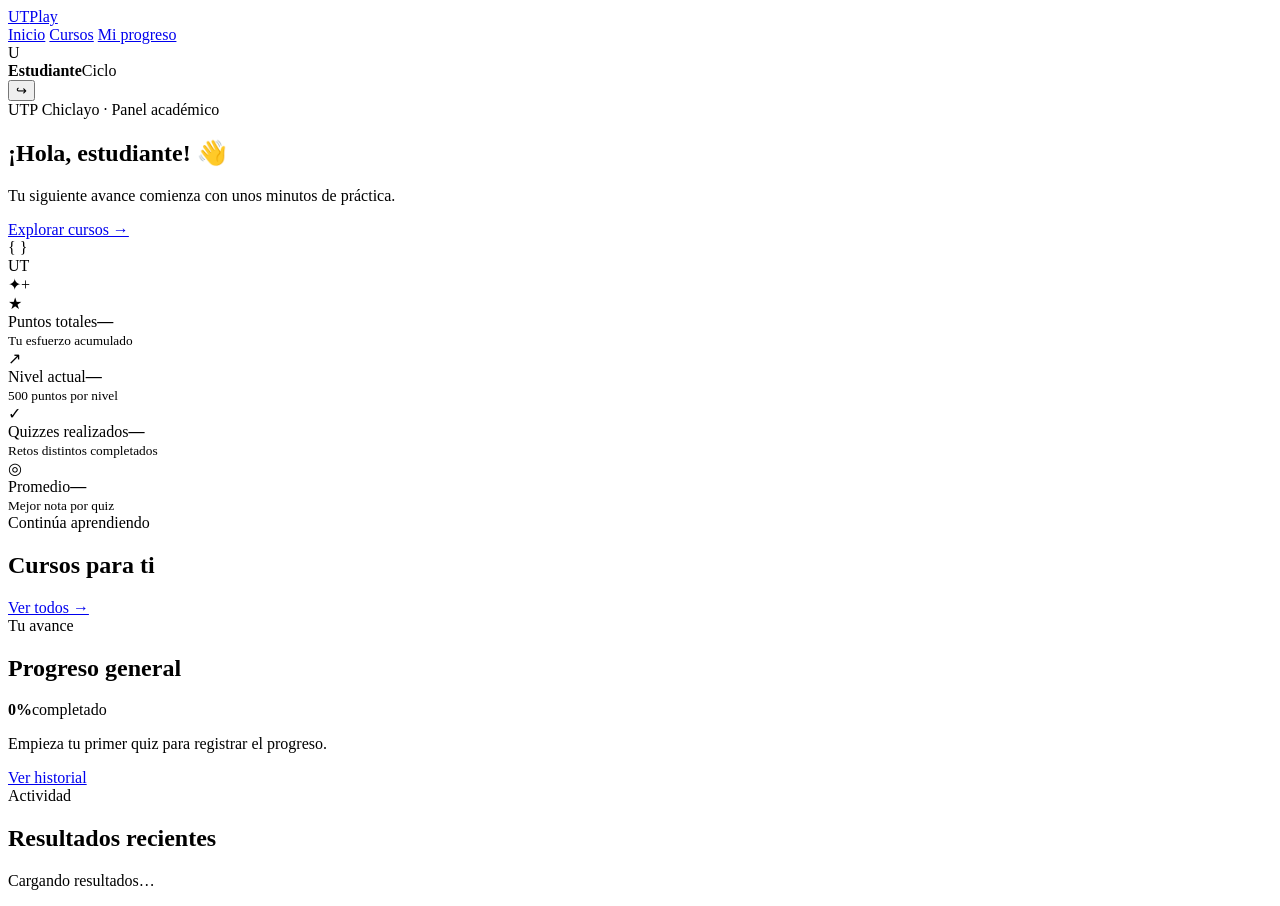
==== src/main/resources/static/dashboard.html @ 57b7376e "Importar pantallas HTML del avance" ====
<!DOCTYPE html>
<html lang="es">
<head>
    <meta charset="UTF-8">
    <meta name="viewport" content="width=device-width, initial-scale=1.0">
    <title>Inicio | UTPlay</title>
    <link rel="stylesheet" href="css/app.css">
    <script src="js/api.js" defer></script>
    <script src="js/pages.js" defer></script>
</head>
<body class="app-page" data-page="dashboard" data-protected="true">
<header class="topbar">
    <a class="brand" href="/dashboard.html"><span class="brand-mark">UT</span><span>Play</span></a>
    <nav class="main-nav" aria-label="Navegación principal">
        <a class="active" href="/dashboard.html">Inicio</a>
        <a href="/cursos.html">Cursos</a>
        <a href="/perfil.html">Mi progreso</a>
    </nav>
    <div class="user-menu">
        <div class="avatar js-user-initial">U</div>
        <div><strong class="js-user-name">Estudiante</strong><span class="js-user-cycle">Ciclo</span></div>
        <button class="icon-button js-logout" type="button" title="Cerrar sesión">↪</button>
    </div>
</header>

<main class="page-container">
    <section class="hero-card">
        <div>
            <span class="eyebrow">UTP Chiclayo · Panel académico</span>
            <h1>¡Hola, <span id="welcomeName">estudiante</span>! 👋</h1>
            <p>Tu siguiente avance comienza con unos minutos de práctica.</p>
            <a class="btn btn-light" href="/cursos.html">Explorar cursos →</a>
        </div>
        <div class="hero-illustration" aria-hidden="true">
            <span class="code-chip">{ }</span>
            <div class="book-shape"><span>UT</span></div>
            <span class="spark spark-one">✦</span><span class="spark spark-two">+</span>
        </div>
    </section>

    <section class="stats-grid" aria-label="Resumen de progreso">
        <article class="stat-card">
            <div class="stat-icon violet">★</div>
            <div><span>Puntos totales</span><strong id="pointsStat">—</strong></div>
            <small>Tu esfuerzo acumulado</small>
        </article>
        <article class="stat-card">
            <div class="stat-icon blue">↗</div>
            <div><span>Nivel actual</span><strong id="levelStat">—</strong></div>
            <small>500 puntos por nivel</small>
        </article>
        <article class="stat-card">
            <div class="stat-icon green">✓</div>
            <div><span>Quizzes realizados</span><strong id="quizStat">—</strong></div>
            <small>Retos distintos completados</small>
        </article>
        <article class="stat-card">
            <div class="stat-icon orange">◎</div>
            <div><span>Promedio</span><strong id="averageStat">—</strong></div>
            <small>Mejor nota por quiz</small>
        </article>
    </section>

    <div class="content-grid">
        <section class="panel panel-large">
            <div class="section-heading">
                <div><span class="eyebrow eyebrow-dark">Continúa aprendiendo</span><h2>Cursos para ti</h2></div>
                <a href="/cursos.html">Ver todos →</a>
            </div>
            <div id="dashboardCourses" class="course-list skeleton-container">
                <div class="skeleton skeleton-card"></div><div class="skeleton skeleton-card"></div>
            </div>
        </section>

        <aside class="panel progress-panel">
            <div class="section-heading"><div><span class="eyebrow eyebrow-dark">Tu avance</span><h2>Progreso general</h2></div></div>
            <div id="progressRing" class="progress-ring" style="--progress: 0deg">
                <div><strong id="progressValue">0%</strong><span>completado</span></div>
            </div>
            <p id="progressCopy">Empieza tu primer quiz para registrar el progreso.</p>
            <a class="btn btn-soft btn-block" href="/perfil.html">Ver historial</a>
        </aside>
    </div>

    <section class="panel recent-panel">
        <div class="section-heading"><div><span class="eyebrow eyebrow-dark">Actividad</span><h2>Resultados recientes</h2></div></div>
        <div id="recentResults" class="table-wrap"><p class="empty-state">Cargando resultados…</p></div>
    </section>
</main>

<div id="toast" class="toast" hidden></div>
</body>
</html>
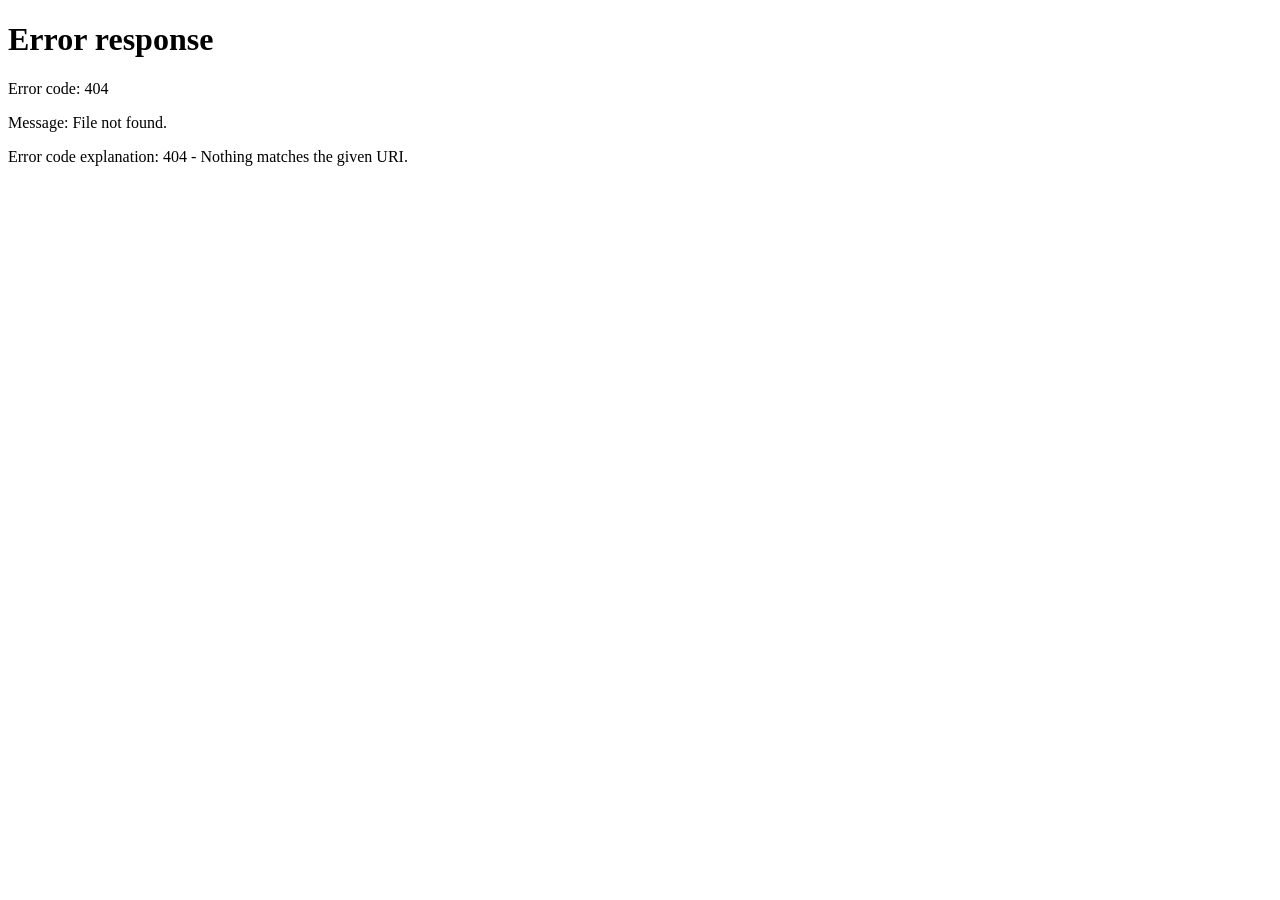
==== commit 61c3e032: "Implementar malla curricular, quizzes y ranking UTPlay" ====
--- a/src/main/resources/static/dashboard.html
+++ b/src/main/resources/static/dashboard.html
@@ -1,3 +1,4 @@
+
 <!DOCTYPE html>
 <html lang="es">
 <head>
@@ -8,86 +9,239 @@
     <script src="js/api.js" defer></script>
     <script src="js/pages.js" defer></script>
 </head>
-<body class="app-page" data-page="dashboard" data-protected="true">
+
+<body class="app-page"
+      data-page="dashboard"
+      data-protected="true">
+
 <header class="topbar">
-    <a class="brand" href="/dashboard.html"><span class="brand-mark">UT</span><span>Play</span></a>
+
+    <a class="brand" href="/dashboard.html">
+        <span class="brand-mark">UT</span>
+        <span>Play</span>
+    </a>
+
     <nav class="main-nav" aria-label="Navegación principal">
-        <a class="active" href="/dashboard.html">Inicio</a>
+        <a class="active"
+           href="/dashboard.html"
+           aria-current="page">Inicio</a>
+
         <a href="/cursos.html">Cursos</a>
+
+        <a href="/ranking.html">Ranking</a>
+
         <a href="/perfil.html">Mi progreso</a>
     </nav>
+
     <div class="user-menu">
+
         <div class="avatar js-user-initial">U</div>
-        <div><strong class="js-user-name">Estudiante</strong><span class="js-user-cycle">Ciclo</span></div>
-        <button class="icon-button js-logout" type="button" title="Cerrar sesión">↪</button>
+
+        <div>
+            <strong class="js-user-name">Estudiante</strong>
+            <span class="js-user-cycle">Ciclo</span>
+        </div>
+
+        <button class="icon-button js-logout"
+                type="button"
+                title="Cerrar sesión"
+                aria-label="Cerrar sesión">
+            ↪
+        </button>
+
     </div>
+
 </header>
 
+
 <main class="page-container">
+
+    <!-- BIENVENIDA -->
+
     <section class="hero-card">
+
         <div>
-            <span class="eyebrow">UTP Chiclayo · Panel académico</span>
-            <h1>¡Hola, <span id="welcomeName">estudiante</span>! 👋</h1>
-            <p>Tu siguiente avance comienza con unos minutos de práctica.</p>
-            <a class="btn btn-light" href="/cursos.html">Explorar cursos →</a>
-        </div>
+            <span class="eyebrow">
+                UTP Chiclayo · Panel académico
+            </span>
+
+            <h1>
+                ¡Hola,
+                <span id="welcomeName">estudiante</span>! 👋
+            </h1>
+
+            <p>
+                Tu siguiente avance comienza con
+                unos minutos de práctica.
+            </p>
+
+            <a class="btn btn-light" href="/cursos.html">
+                Explorar cursos →
+            </a>
+        </div>
+
         <div class="hero-illustration" aria-hidden="true">
             <span class="code-chip">{ }</span>
-            <div class="book-shape"><span>UT</span></div>
-            <span class="spark spark-one">✦</span><span class="spark spark-two">+</span>
-        </div>
+
+            <div class="book-shape">
+                <span>UT</span>
+            </div>
+
+            <span class="spark spark-one">✦</span>
+            <span class="spark spark-two">+</span>
+        </div>
+
     </section>
 
-    <section class="stats-grid" aria-label="Resumen de progreso">
+
+    <!-- ESTADÍSTICAS -->
+
+    <section class="stats-grid"
+             aria-label="Resumen de progreso">
+
         <article class="stat-card">
             <div class="stat-icon violet">★</div>
-            <div><span>Puntos totales</span><strong id="pointsStat">—</strong></div>
+
+            <div>
+                <span>Puntos totales</span>
+                <strong id="pointsStat">—</strong>
+            </div>
+
             <small>Tu esfuerzo acumulado</small>
         </article>
+
         <article class="stat-card">
             <div class="stat-icon blue">↗</div>
-            <div><span>Nivel actual</span><strong id="levelStat">—</strong></div>
+
+            <div>
+                <span>Nivel actual</span>
+                <strong id="levelStat">—</strong>
+            </div>
+
             <small>500 puntos por nivel</small>
         </article>
+
         <article class="stat-card">
             <div class="stat-icon green">✓</div>
-            <div><span>Quizzes realizados</span><strong id="quizStat">—</strong></div>
+
+            <div>
+                <span>Quizzes realizados</span>
+                <strong id="quizStat">—</strong>
+            </div>
+
             <small>Retos distintos completados</small>
         </article>
+
         <article class="stat-card">
             <div class="stat-icon orange">◎</div>
-            <div><span>Promedio</span><strong id="averageStat">—</strong></div>
+
+            <div>
+                <span>Promedio</span>
+                <strong id="averageStat">—</strong>
+            </div>
+
             <small>Mejor nota por quiz</small>
         </article>
+
     </section>
 
+
+    <!-- CURSOS Y PROGRESO -->
+
     <div class="content-grid">
+
         <section class="panel panel-large">
+
             <div class="section-heading">
-                <div><span class="eyebrow eyebrow-dark">Continúa aprendiendo</span><h2>Cursos para ti</h2></div>
-                <a href="/cursos.html">Ver todos →</a>
-            </div>
-            <div id="dashboardCourses" class="course-list skeleton-container">
-                <div class="skeleton skeleton-card"></div><div class="skeleton skeleton-card"></div>
-            </div>
+
+                <div>
+                    <span class="eyebrow eyebrow-dark">
+                        Continúa aprendiendo
+                    </span>
+
+                    <h2>Cursos para ti</h2>
+                </div>
+
+                <a href="/cursos.html">
+                    Ver todos →
+                </a>
+
+            </div>
+
+            <div id="dashboardCourses"
+                 class="course-list skeleton-container">
+
+                <div class="skeleton skeleton-card"></div>
+                <div class="skeleton skeleton-card"></div>
+
+            </div>
+
         </section>
 
+
         <aside class="panel progress-panel">
-            <div class="section-heading"><div><span class="eyebrow eyebrow-dark">Tu avance</span><h2>Progreso general</h2></div></div>
-            <div id="progressRing" class="progress-ring" style="--progress: 0deg">
-                <div><strong id="progressValue">0%</strong><span>completado</span></div>
-            </div>
-            <p id="progressCopy">Empieza tu primer quiz para registrar el progreso.</p>
-            <a class="btn btn-soft btn-block" href="/perfil.html">Ver historial</a>
+
+            <div class="section-heading">
+                <div>
+                    <span class="eyebrow eyebrow-dark">
+                        Tu avance
+                    </span>
+
+                    <h2>Progreso general</h2>
+                </div>
+            </div>
+
+            <div id="progressRing"
+                 class="progress-ring"
+                 style="--progress: 0deg">
+
+                <div>
+                    <strong id="progressValue">0%</strong>
+                    <span>completado</span>
+                </div>
+
+            </div>
+
+            <p id="progressCopy">
+                Empieza tu primer quiz para registrar
+                el progreso.
+            </p>
+
+            <a class="btn btn-soft btn-block"
+               href="/perfil.html">
+                Ver historial
+            </a>
+
         </aside>
+
     </div>
 
+
+    <!-- RESULTADOS RECIENTES -->
+
     <section class="panel recent-panel">
-        <div class="section-heading"><div><span class="eyebrow eyebrow-dark">Actividad</span><h2>Resultados recientes</h2></div></div>
-        <div id="recentResults" class="table-wrap"><p class="empty-state">Cargando resultados…</p></div>
+
+        <div class="section-heading">
+            <div>
+                <span class="eyebrow eyebrow-dark">
+                    Actividad
+                </span>
+
+                <h2>Resultados recientes</h2>
+            </div>
+        </div>
+
+        <div id="recentResults" class="table-wrap">
+            <p class="empty-state">
+                Cargando resultados…
+            </p>
+        </div>
+
     </section>
+
 </main>
 
 <div id="toast" class="toast" hidden></div>
+
 </body>
 </html>
--- a/src/main/resources/static/css/app.css
+++ b/src/main/resources/static/css/app.css
@@ -0,0 +1,1871 @@
+
+:root {
+    --navy: #11183a;
+    --navy-2: #202956;
+    --violet: #6d4aff;
+    --violet-dark: #5635e8;
+    --violet-soft: #eeeaff;
+    --blue: #2f80ed;
+    --green: #18a76b;
+    --orange: #f59e42;
+    --red: #dc4c64;
+    --ink: #20253f;
+    --muted: #737992;
+    --line: #e7e9f2;
+    --surface: #ffffff;
+    --background: #f6f7fb;
+    --shadow: 0 18px 50px rgba(26, 31, 67, .10);
+    --shadow-soft: 0 8px 24px rgba(26, 31, 67, .07);
+    --radius-lg: 24px;
+    --radius-md: 16px;
+    --radius-sm: 11px;
+    font-family: Inter, ui-sans-serif, system-ui, -apple-system, BlinkMacSystemFont, "Segoe UI", sans-serif;
+    color: var(--ink);
+    background: var(--background);
+}
+
+* { box-sizing: border-box; }
+html { scroll-behavior: smooth; }
+body { margin: 0; min-height: 100vh; }
+button, input, select { font: inherit; }
+button, a { -webkit-tap-highlight-color: transparent; }
+a { color: var(--violet); text-decoration: none; }
+a:hover { color: var(--violet-dark); }
+h1, h2, h3, p { margin-top: 0; }
+h1, h2, h3 { letter-spacing: -.035em; }
+
+.brand {
+    color: var(--navy);
+    display: inline-flex;
+    align-items: center;
+    gap: 8px;
+    font-size: 1.45rem;
+    font-weight: 850;
+    letter-spacing: -.04em;
+}
+.brand:hover { color: var(--navy); }
+.brand-light, .brand-light:hover { color: #fff; }
+.brand-mark {
+    display: inline-grid;
+    place-items: center;
+    width: 42px;
+    height: 42px;
+    border-radius: 13px;
+    color: #fff;
+    background: linear-gradient(145deg, #8268ff, #5a38ed);
+    box-shadow: 0 8px 18px rgba(81, 50, 220, .32);
+    font-size: .92rem;
+    letter-spacing: -.05em;
+}
+.eyebrow {
+    display: inline-block;
+    margin-bottom: 12px;
+    font-size: .72rem;
+    line-height: 1;
+    font-weight: 800;
+    letter-spacing: .15em;
+    text-transform: uppercase;
+    color: #d8d0ff;
+}
+.eyebrow-dark { color: var(--violet); }
+
+/* Acceso */
+.auth-page { background: #fff; }
+.auth-shell { min-height: 100vh; display: grid; grid-template-columns: minmax(430px, 1.04fr) minmax(480px, .96fr); }
+.auth-visual {
+    position: relative;
+    overflow: hidden;
+    display: flex;
+    flex-direction: column;
+    justify-content: space-between;
+    padding: 48px clamp(48px, 7vw, 104px) 72px;
+    color: white;
+    background:
+        radial-gradient(circle at 76% 24%, rgba(150, 129, 255, .56), transparent 24%),
+        radial-gradient(circle at 12% 88%, rgba(55, 185, 231, .25), transparent 23%),
+        linear-gradient(145deg, #171e4d 0%, #3f2b91 48%, #6d4aff 100%);
+}
+.auth-visual::before, .auth-visual::after {
+    content: "";
+    position: absolute;
+    border: 1px solid rgba(255, 255, 255, .11);
+    border-radius: 50%;
+}
+.auth-visual::before { width: 520px; height: 520px; right: -240px; top: -170px; }
+.auth-visual::after { width: 370px; height: 370px; left: -240px; bottom: -180px; }
+.auth-visual-register { background: radial-gradient(circle at 75% 20%, rgba(38, 199, 181, .35), transparent 25%), linear-gradient(145deg, #101a43, #2e357f 53%, #5342bf); }
+.auth-copy { position: relative; z-index: 1; max-width: 590px; margin: auto 0; }
+.auth-copy h1 { max-width: 570px; margin-bottom: 22px; font-size: clamp(2.6rem, 5vw, 4.7rem); line-height: .99; }
+.auth-copy > p { max-width: 530px; margin-bottom: 38px; color: #dedff3; font-size: 1.1rem; line-height: 1.72; }
+.feature-row { display: grid; grid-template-columns: repeat(3, 1fr); gap: 12px; max-width: 560px; }
+.feature-row div { padding: 16px; border: 1px solid rgba(255,255,255,.15); border-radius: 14px; background: rgba(255,255,255,.08); backdrop-filter: blur(8px); }
+.feature-row strong, .feature-row span { display: block; }
+.feature-row strong { margin-bottom: 4px; font-size: 1.25rem; }
+.feature-row span { color: #dadbf0; font-size: .78rem; }
+.check-list { list-style: none; padding: 0; margin: 30px 0 0; display: grid; gap: 14px; }
+.check-list li { color: #eef0ff; }
+.check-list li::before { content: "✓"; display: inline-grid; place-items: center; width: 25px; height: 25px; margin-right: 10px; border-radius: 50%; background: rgba(255,255,255,.14); font-weight: 800; }
+.floating-card { position: absolute; z-index: 2; padding: 12px 18px; border: 1px solid rgba(255,255,255,.18); border-radius: 13px; background: rgba(255,255,255,.12); box-shadow: 0 12px 30px rgba(0,0,0,.13); backdrop-filter: blur(12px); font-size: .8rem; font-weight: 700; }
+.floating-card span { color: #9dffdb; margin-right: 6px; }
+.floating-card-one { right: 8%; bottom: 20%; transform: rotate(-4deg); }
+.floating-card-two { right: 16%; bottom: 11%; transform: rotate(3deg); }
+.auth-form-panel { display: grid; place-items: center; padding: 40px; background: #fff; }
+.form-wrap { width: min(100%, 430px); }
+.form-wrap-wide { width: min(100%, 510px); }
+.mobile-brand { display: none; align-items: center; gap: 8px; margin-bottom: 28px; color: var(--navy); font-size: 1.35rem; }
+.form-wrap h2 { margin-bottom: 8px; color: var(--navy); font-size: 2.25rem; }
+.form-intro { margin-bottom: 30px; color: var(--muted); }
+label { display: block; margin: 0 0 8px; color: #3b405a; font-size: .86rem; font-weight: 750; }
+.input-wrap { position: relative; margin-bottom: 20px; }
+input, select {
+    width: 100%;
+    height: 50px;
+    padding: 0 14px;
+    border: 1px solid #dfe2ec;
+    border-radius: var(--radius-sm);
+    outline: none;
+    color: var(--ink);
+    background: #fff;
+    transition: border-color .2s, box-shadow .2s;
+}
+.input-wrap input, .input-wrap select { padding-left: 44px; }
+input:focus, select:focus { border-color: #8066ff; box-shadow: 0 0 0 4px rgba(109,74,255,.11); }
+input:disabled { background: #f3f4f8; color: #8d91a5; }
+.input-icon { position: absolute; z-index: 1; top: 50%; left: 15px; transform: translateY(-50%); color: #8a8fa6; font-weight: 800; }
+.password-toggle { position: absolute; right: 12px; top: 50%; transform: translateY(-50%); border: 0; color: var(--violet); background: transparent; font-size: .75rem; font-weight: 800; cursor: pointer; }
+.form-grid-two { display: grid; grid-template-columns: 1.3fr .7fr; gap: 14px; }
+.btn {
+    display: inline-flex;
+    min-height: 46px;
+    padding: 0 20px;
+    border: 0;
+    border-radius: 12px;
+    align-items: center;
+    justify-content: center;
+    gap: 9px;
+    font-weight: 800;
+    cursor: pointer;
+    transition: transform .18s, box-shadow .18s, background .18s;
+}
+.btn:hover { transform: translateY(-1px); }
+.btn:disabled { opacity: .6; cursor: wait; transform: none; }
+.btn-primary { color: #fff; background: linear-gradient(135deg, var(--violet), #815dff); box-shadow: 0 10px 24px rgba(109,74,255,.24); }
+.btn-primary:hover { color: #fff; box-shadow: 0 13px 28px rgba(109,74,255,.32); }
+.btn-light { color: var(--violet-dark); background: #fff; }
+.btn-light:hover { color: var(--violet); box-shadow: 0 9px 24px rgba(27,20,85,.15); }
+.btn-soft { color: var(--violet-dark); background: var(--violet-soft); }
+.btn-soft:hover { color: var(--violet-dark); background: #e6e0ff; }
+.btn-block { width: 100%; }
+.auth-switch { margin: 24px 0 0; text-align: center; color: var(--muted); font-size: .9rem; }
+.auth-switch a { font-weight: 800; }
+.security-note { margin: 22px 0 0; text-align: center; color: #9397a9; font-size: .74rem; }
+.alert { margin-bottom: 18px; padding: 12px 14px; border: 1px solid #ffd3da; border-radius: 10px; color: #a52e43; background: #fff1f4; font-size: .86rem; line-height: 1.45; }
+.alert.success { border-color: #bfead8; color: #11764c; background: #effbf6; }
+.button-loader { width: 17px; height: 17px; border: 2px solid rgba(255,255,255,.45); border-top-color: #fff; border-radius: 50%; animation: spin .75s linear infinite; }
+@keyframes spin { to { transform: rotate(360deg); } }
+
+/* Aplicación */
+.app-page { color: var(--ink); background: var(--background); }
+.topbar {
+    position: sticky;
+    z-index: 20;
+    top: 0;
+    display: grid;
+    grid-template-columns: 1fr auto 1fr;
+    align-items: center;
+    min-height: 76px;
+    padding: 0 clamp(20px, 5vw, 72px);
+    border-bottom: 1px solid rgba(226,228,238,.9);
+    background: rgba(255,255,255,.92);
+    backdrop-filter: blur(16px);
+}
+.main-nav { display: flex; align-items: center; gap: 8px; }
+.main-nav a { padding: 10px 14px; border-radius: 10px; color: #676c82; font-size: .88rem; font-weight: 700; }
+.main-nav a:hover, .main-nav a.active { color: var(--violet); background: var(--violet-soft); }
+.user-menu { justify-self: end; display: flex; align-items: center; gap: 10px; }
+.user-menu > div:nth-child(2) { display: flex; flex-direction: column; min-width: 90px; }
+.user-menu strong { max-width: 145px; overflow: hidden; color: var(--navy); font-size: .82rem; text-overflow: ellipsis; white-space: nowrap; }
+.user-menu span { color: var(--muted); font-size: .72rem; }
+.avatar, .profile-avatar { display: grid; place-items: center; border-radius: 50%; color: #fff; background: linear-gradient(145deg, #7856ff, #4a30cf); font-weight: 850; }
+.avatar { width: 38px; height: 38px; }
+.icon-button { display: grid; place-items: center; width: 36px; height: 36px; border: 0; border-radius: 9px; color: #7a7f95; background: #f2f3f7; cursor: pointer; }
+.icon-button:hover { color: var(--red); background: #fff0f3; }
+.page-container { width: min(1180px, calc(100% - 40px)); margin: 34px auto 70px; }
+.hero-card {
+    position: relative;
+    overflow: hidden;
+    display: flex;
+    min-height: 270px;
+    padding: 42px 50px;
+    border-radius: var(--radius-lg);
+    align-items: center;
+    justify-content: space-between;
+    color: #fff;
+    background: radial-gradient(circle at 86% 12%, rgba(143,120,255,.75), transparent 24%), linear-gradient(135deg, #18204b 0%, #5039b9 68%, #6c4aff 100%);
+    box-shadow: var(--shadow);
+}
+.hero-card::after { content: ""; position: absolute; width: 310px; height: 310px; right: -95px; bottom: -190px; border: 1px solid rgba(255,255,255,.15); border-radius: 50%; }
+.hero-card > div:first-child { position: relative; z-index: 2; max-width: 630px; }
+.hero-card h1 { margin-bottom: 10px; font-size: clamp(2rem, 4vw, 3.25rem); }
+.hero-card p { margin-bottom: 25px; color: #dadcf0; font-size: 1.04rem; }
+.hero-illustration { position: relative; width: 270px; height: 200px; margin-right: 20px; }
+.book-shape { position: absolute; top: 49px; left: 55px; display: grid; place-items: center; width: 145px; height: 108px; border: 2px solid rgba(255,255,255,.55); border-radius: 15px 8px 20px 10px; background: linear-gradient(145deg, rgba(255,255,255,.32), rgba(255,255,255,.10)); box-shadow: 20px 20px 35px rgba(20,13,74,.28); transform: rotate(-7deg); }
+.book-shape::after { content: ""; position: absolute; left: 50%; height: 100%; border-left: 1px solid rgba(255,255,255,.35); }
+.book-shape span { font-size: 1.6rem; font-weight: 900; }
+.code-chip { position: absolute; z-index: 2; top: 18px; right: 20px; padding: 8px 13px; border-radius: 10px; background: #fff; color: var(--violet); font-weight: 900; box-shadow: 0 8px 20px rgba(0,0,0,.18); transform: rotate(7deg); }
+.spark { position: absolute; color: #fff; font-size: 1.6rem; }
+.spark-one { left: 18px; top: 24px; }.spark-two { right: 4px; bottom: 15px; }
+.stats-grid { display: grid; grid-template-columns: repeat(4, 1fr); gap: 16px; margin: 20px 0; }
+.stat-card { display: grid; grid-template-columns: 48px 1fr; gap: 10px 13px; padding: 20px; border: 1px solid #eceef5; border-radius: var(--radius-md); background: var(--surface); box-shadow: var(--shadow-soft); }
+.stat-icon { grid-row: span 2; display: grid; place-items: center; width: 48px; height: 48px; border-radius: 14px; font-weight: 900; }
+.stat-icon.violet { color: #6340e8; background: #eee9ff; }.stat-icon.blue { color: #2776d6; background: #e5f1ff; }.stat-icon.green { color: #12885a; background: #e1f8ef; }.stat-icon.orange { color: #d97a1d; background: #fff0dc; }
+.stat-card div:nth-child(2) { display: flex; flex-direction: column; }
+.stat-card span, .stat-card small { color: var(--muted); font-size: .74rem; }
+.stat-card strong { margin-top: 2px; color: var(--navy); font-size: 1.55rem; }
+.stat-card small { grid-column: 2; }
+.content-grid { display: grid; grid-template-columns: minmax(0, 2fr) minmax(280px, .85fr); gap: 20px; margin-top: 20px; }
+.panel { padding: 27px; border: 1px solid #e9ebf3; border-radius: var(--radius-md); background: var(--surface); box-shadow: var(--shadow-soft); }
+.section-heading { display: flex; align-items: flex-start; justify-content: space-between; gap: 15px; margin-bottom: 22px; }
+.section-heading .eyebrow { margin-bottom: 7px; }
+.section-heading h2 { margin: 0; color: var(--navy); font-size: 1.25rem; }
+.section-heading > a { font-size: .82rem; font-weight: 800; }
+.course-list { display: grid; gap: 12px; }
+.course-row { display: grid; grid-template-columns: 48px 1fr auto; gap: 14px; align-items: center; padding: 14px; border: 1px solid #eceef4; border-radius: 13px; transition: transform .18s, border-color .18s; }
+.course-row:hover { transform: translateY(-1px); border-color: #d7d0ff; }
+.course-number { display: grid; place-items: center; width: 48px; height: 48px; border-radius: 13px; color: var(--violet-dark); background: var(--violet-soft); font-weight: 900; }
+.course-row h3 { margin: 0 0 4px; font-size: .95rem; }
+.course-row p { margin: 0; color: var(--muted); font-size: .75rem; }
+.course-row .btn { min-height: 38px; padding: 0 14px; font-size: .75rem; }
+.progress-panel { text-align: center; }
+.progress-panel .section-heading { text-align: left; }
+.progress-ring { display: grid; width: 154px; height: 154px; margin: 10px auto 22px; place-items: center; border-radius: 50%; background: conic-gradient(var(--violet) var(--progress), #eceaf7 0); }
+.progress-ring::before { content: ""; grid-area: 1/1; width: 119px; height: 119px; border-radius: 50%; background: white; }
+.progress-ring div { z-index: 1; grid-area: 1/1; display: flex; flex-direction: column; }
+.progress-ring strong { color: var(--navy); font-size: 1.75rem; }.progress-ring span { color: var(--muted); font-size: .72rem; }
+.progress-panel > p { min-height: 40px; color: var(--muted); font-size: .82rem; line-height: 1.55; }
+.recent-panel { margin-top: 20px; }
+.table-wrap { overflow-x: auto; }
+table { width: 100%; border-collapse: collapse; }
+th, td { padding: 13px 12px; border-bottom: 1px solid #eef0f5; text-align: left; font-size: .8rem; }
+th { color: #858aa0; font-size: .7rem; letter-spacing: .06em; text-transform: uppercase; }
+td { color: #43485f; } td strong { color: var(--navy); }
+.score-pill, .status-badge { display: inline-flex; align-items: center; justify-content: center; padding: 5px 10px; border-radius: 99px; font-size: .7rem; font-weight: 850; }
+.score-pill.good, .status-badge.good { color: #10764e; background: #e4f8ef; }
+.score-pill.bad, .status-badge.bad { color: #a93649; background: #ffedf0; }
+.empty-state { margin: 20px 0; color: var(--muted); text-align: center; font-size: .86rem; }
+.toast { position: fixed; z-index: 100; right: 24px; bottom: 24px; max-width: 360px; padding: 13px 17px; border-radius: 12px; color: #fff; background: #222945; box-shadow: var(--shadow); font-size: .84rem; }
+
+/* Catálogo de cursos */
+.page-heading { display: flex; align-items: end; justify-content: space-between; gap: 20px; margin-bottom: 25px; }
+.page-heading h1 { margin-bottom: 8px; color: var(--navy); font-size: 2.15rem; }.page-heading p { margin: 0; color: var(--muted); }
+.filter-bar { display: flex; align-items: center; gap: 10px; }.filter-bar select { width: 180px; height: 43px; }
+.result-count { margin-bottom: 15px; color: var(--muted); font-size: .8rem; }
+.courses-grid { display: grid; grid-template-columns: repeat(3, 1fr); gap: 18px; }
+.course-card { position: relative; overflow: hidden; display: flex; min-height: 280px; padding: 24px; border: 1px solid #e7e9f2; border-radius: 18px; flex-direction: column; background: #fff; box-shadow: var(--shadow-soft); transition: transform .2s, box-shadow .2s; }
+.course-card:hover { transform: translateY(-3px); box-shadow: var(--shadow); }
+.course-card.locked { background: #fafafd; }.course-card.locked:hover { transform: none; box-shadow: var(--shadow-soft); }
+.course-card::before { content: ""; position: absolute; top: 0; left: 0; width: 100%; height: 5px; background: linear-gradient(90deg, var(--violet), #9a82ff); }
+.course-card:nth-child(3n+2)::before { background: linear-gradient(90deg, #258ee8, #54b9f0); }.course-card:nth-child(3n)::before { background: linear-gradient(90deg, #18a76b, #63d7a7); }
+.course-card-top { display: flex; align-items: center; justify-content: space-between; margin-bottom: 18px; }
+.cycle-tag { padding: 6px 10px; border-radius: 99px; color: var(--violet-dark); background: var(--violet-soft); font-size: .7rem; font-weight: 850; }.lock-tag { color: #9a6a23; background: #fff2dd; }
+.course-card h2 { margin-bottom: 10px; color: var(--navy); font-size: 1.18rem; line-height: 1.25; }.course-card > p { flex: 1; color: var(--muted); font-size: .82rem; line-height: 1.55; }
+.prerequisite { min-height: 34px; margin: 10px 0 16px; color: #686e84; font-size: .72rem; }.prerequisite strong { color: #42475c; }
+.course-card .btn { width: 100%; min-height: 42px; font-size: .8rem; }.locked-button { color: #9094a5; background: #edeef3; cursor: not-allowed; box-shadow: none; }
+
+/* Quiz */
+.compact-topbar { grid-template-columns: 1fr auto 1fr; }.back-link { color: var(--muted); font-size: .83rem; font-weight: 700; }
+.quiz-container { width: min(860px, calc(100% - 40px)); margin: 35px auto 80px; }
+.quiz-heading { margin-bottom: 25px; text-align: center; }.quiz-heading h1 { margin-bottom: 8px; color: var(--navy); font-size: 2rem; }.quiz-heading p { max-width: 660px; margin: 0 auto; color: var(--muted); line-height: 1.55; }
+.quiz-meta { display: flex; justify-content: center; gap: 8px; margin-bottom: 12px; }.quiz-meta span { padding: 6px 10px; border-radius: 99px; color: var(--violet); background: var(--violet-soft); font-size: .7rem; font-weight: 800; }
+.quiz-progress-wrap { margin-bottom: 24px; }.quiz-progress-copy { display: flex; justify-content: space-between; margin-bottom: 7px; color: var(--muted); font-size: .75rem; }.quiz-progress-copy strong { color: var(--navy); }
+.progress-track { overflow: hidden; width: 100%; height: 8px; border-radius: 99px; background: #e9e9f2; }.progress-track span { display: block; height: 100%; border-radius: inherit; background: linear-gradient(90deg, var(--violet), #9c84ff); transition: width .3s; }
+.questions-stack { display: grid; gap: 17px; }.question-card { padding: 26px; border: 1px solid #e5e7f0; border-radius: 17px; background: #fff; box-shadow: var(--shadow-soft); }
+.question-number { display: inline-block; margin-bottom: 10px; color: var(--violet); font-size: .7rem; font-weight: 850; letter-spacing: .08em; text-transform: uppercase; }.question-card h2 { margin-bottom: 20px; font-size: 1.04rem; line-height: 1.45; }
+.options-list { display: grid; gap: 9px; }.option-label { display: grid; grid-template-columns: 28px 1fr; gap: 11px; align-items: center; margin: 0; padding: 12px 14px; border: 1px solid #e4e6ef; border-radius: 11px; color: #42475d; cursor: pointer; transition: border-color .16s, background .16s; }
+.option-label:hover { border-color: #cfc6ff; background: #faf9ff; }.option-label:has(input:checked) { border-color: var(--violet); background: var(--violet-soft); }
+.option-label input { position: absolute; opacity: 0; width: 1px; height: 1px; }.option-letter { display: grid; place-items: center; width: 28px; height: 28px; border: 1px solid #dfe1ea; border-radius: 8px; color: #757a90; background: #fff; font-size: .74rem; font-weight: 900; }.option-label:has(input:checked) .option-letter { border-color: var(--violet); color: #fff; background: var(--violet); }
+.option-text { font-size: .84rem; font-weight: 600; }.quiz-actions { position: sticky; bottom: 15px; display: flex; align-items: center; justify-content: space-between; gap: 20px; margin-top: 23px; padding: 15px 17px; border: 1px solid #e5e7f0; border-radius: 15px; background: rgba(255,255,255,.94); box-shadow: 0 12px 35px rgba(28,32,66,.12); backdrop-filter: blur(12px); }.quiz-actions > span { color: var(--muted); font-size: .78rem; }
+
+/* Resultado */
+.result-container { width: min(940px, calc(100% - 40px)); }.result-hero { padding: 38px; border-radius: 22px; text-align: center; background: linear-gradient(145deg, #fff, #f6f3ff); box-shadow: var(--shadow-soft); }.result-icon { display: grid; place-items: center; width: 56px; height: 56px; margin: 0 auto 14px; border-radius: 50%; color: #fff; background: var(--green); box-shadow: 0 9px 22px rgba(24,167,107,.24); font-size: 1.35rem; font-weight: 900; }.result-hero.failed .result-icon { background: var(--orange); box-shadow: 0 9px 22px rgba(245,158,66,.24); }.result-hero h1 { margin-bottom: 7px; color: var(--navy); font-size: 2.15rem; }.result-hero > p { color: var(--muted); }
+.score-circle { display: flex; width: 145px; height: 145px; margin: 24px auto 14px; border: 9px solid #e5f7ef; border-radius: 50%; align-items: center; justify-content: center; flex-direction: column; background: #fff; }.score-circle strong { color: var(--green); font-size: 2.55rem; line-height: 1; }.score-circle span { margin-top: 5px; color: var(--muted); font-size: .68rem; }.failed .score-circle { border-color: #fff0df; }.failed .score-circle strong { color: var(--orange); }
+.result-stats { display: grid; grid-template-columns: repeat(4, 1fr); gap: 13px; margin: 18px 0; }.result-stats article { display: flex; padding: 19px; border: 1px solid #e9ebf2; border-radius: 14px; flex-direction: column; text-align: center; background: #fff; }.result-stats span { color: var(--muted); font-size: .72rem; }.result-stats strong { margin-top: 5px; color: var(--navy); font-size: 1.35rem; }
+.achievement-panel { margin-bottom: 18px; border-color: #dcd3ff; background: linear-gradient(145deg, #fff, #f7f4ff); }.achievement-list { display: grid; gap: 10px; }.achievement-item { display: grid; grid-template-columns: 42px 1fr; gap: 11px; align-items: center; padding: 12px; border: 1px solid #ebe7ff; border-radius: 12px; background: #fff; }.achievement-icon { display: grid; place-items: center; width: 42px; height: 42px; border-radius: 12px; color: #7c57ef; background: #eee8ff; font-size: 1.15rem; }.achievement-item strong, .achievement-item span { display: block; }.achievement-item strong { color: var(--navy); font-size: .84rem; }.achievement-item span { margin-top: 3px; color: var(--muted); font-size: .72rem; }
+.answer-review { display: grid; gap: 10px; }.review-item { padding: 14px 16px; border-left: 4px solid var(--green); border-radius: 9px; background: #f3fbf7; }.review-item.incorrect { border-left-color: var(--red); background: #fff5f6; }.review-item strong { display: block; margin-bottom: 6px; color: var(--navy); font-size: .84rem; }.review-item p { margin: 3px 0; color: #5d6277; font-size: .76rem; }.review-item .correct-copy { color: #13794f; }
+.center-actions { display: flex; justify-content: center; gap: 12px; margin: 22px 0; }
+
+/* Perfil */
+.profile-grid { display: grid; grid-template-columns: minmax(260px,.7fr) minmax(400px,1.3fr); gap: 20px; }.profile-card { text-align: center; }.profile-avatar { width: 82px; height: 82px; margin: 0 auto 14px; font-size: 1.7rem; }.profile-card h2 { margin-bottom: 3px; color: var(--navy); }.profile-card > p { color: var(--muted); font-size: .8rem; }.level-pill { display: inline-flex; gap: 5px; margin: 8px auto 18px; padding: 7px 14px; border-radius: 99px; color: var(--violet); background: var(--violet-soft); font-size: .75rem; }.level-progress { margin-bottom: 20px; }.level-progress small { display: block; margin-top: 7px; color: var(--muted); font-size: .68rem; }
+.profile-facts { display: grid; grid-template-columns: repeat(3,1fr); margin: 0; padding-top: 18px; border-top: 1px solid var(--line); }.profile-facts div { padding: 0 5px; }.profile-facts dt { color: var(--muted); font-size: .65rem; }.profile-facts dd { margin: 4px 0 0; color: var(--navy); font-size: .77rem; font-weight: 800; }
+.profile-form-panel form { display: grid; grid-template-columns: 1fr 1fr; gap: 8px 14px; }.profile-form-panel label:nth-of-type(1), .profile-form-panel input:nth-of-type(1) { grid-column: span 2; }.profile-form-panel input, .profile-form-panel select { margin-bottom: 9px; }.profile-form-panel button { grid-column: 2; margin-top: 5px; }.profile-stats { margin-top: 20px; }.profile-content { grid-template-columns: minmax(0,1.55fr) minmax(280px,.65fr); }.achievement-list.compact .achievement-item { grid-template-columns: 36px 1fr; }.achievement-list.compact .achievement-icon { width: 36px; height: 36px; }
+
+/* Carga */
+.skeleton { overflow: hidden; position: relative; border-radius: 12px; background: #eceef4; }.skeleton::after { content: ""; position: absolute; inset: 0; transform: translateX(-100%); background: linear-gradient(90deg, transparent, rgba(255,255,255,.75), transparent); animation: shimmer 1.25s infinite; }@keyframes shimmer { 100% { transform: translateX(100%); } }
+.skeleton-card { height: 78px; }.skeleton-course { min-height: 280px; }.skeleton-title { width: 70%; height: 92px; margin: auto; }.skeleton-question { height: 270px; }
+
+@media (max-width: 980px) {
+    .auth-shell { grid-template-columns: .85fr 1.15fr; }.auth-visual { padding: 38px; }.feature-row { grid-template-columns: 1fr; max-width: 260px; }.feature-row div:nth-child(n+3) { display: none; }.floating-card { display: none; }
+    .topbar { grid-template-columns: auto 1fr auto; }.main-nav { justify-self: center; }.user-menu > div:nth-child(2) { display: none; }
+    .stats-grid { grid-template-columns: repeat(2, 1fr); }.courses-grid { grid-template-columns: repeat(2,1fr); }.hero-illustration { width: 220px; transform: scale(.82); }.result-stats { grid-template-columns: repeat(2,1fr); }
+}
+
+@media (max-width: 720px) {
+    .auth-shell { display: block; }.auth-visual { display: none; }.auth-form-panel { min-height: 100vh; padding: 32px 22px; }.mobile-brand { display: flex; }.form-grid-two { grid-template-columns: 1fr; }
+    .topbar { grid-template-columns: auto auto; min-height: 68px; padding: 0 18px; }.main-nav { position: fixed; z-index: 30; right: 12px; bottom: 12px; left: 12px; justify-content: space-around; padding: 7px; border: 1px solid #e5e7ef; border-radius: 15px; background: rgba(255,255,255,.96); box-shadow: 0 10px 30px rgba(28,32,66,.18); }.main-nav a { flex: 1; padding: 9px 6px; text-align: center; font-size: .72rem; }.user-menu { grid-column: 2; }.compact-topbar .back-link { display: none; }
+    .page-container, .result-container { width: min(100% - 24px, 620px); margin-top: 18px; margin-bottom: 90px; }.hero-card { min-height: auto; padding: 30px 25px; }.hero-card h1 { font-size: 2rem; }.hero-illustration { display: none; }.stats-grid { gap: 10px; }.stat-card { grid-template-columns: 40px 1fr; padding: 15px; }.stat-icon { width: 40px; height: 40px; }.stat-card strong { font-size: 1.25rem; }.content-grid, .profile-grid, .profile-content { grid-template-columns: 1fr; }.panel { padding: 20px; }
+    .page-heading { display: block; }.filter-bar { margin-top: 16px; }.filter-bar select { width: 100%; }.courses-grid { grid-template-columns: 1fr; }.course-card { min-height: 250px; }
+    .quiz-container { width: calc(100% - 24px); margin-top: 22px; }.quiz-heading h1 { font-size: 1.65rem; }.question-card { padding: 20px 16px; }.quiz-actions { bottom: 10px; flex-direction: column; align-items: stretch; }.quiz-actions > span { display: none; }
+    .result-hero { padding: 30px 18px; }.result-stats { gap: 9px; }.result-stats article { padding: 15px 9px; }.center-actions { flex-direction: column; }.center-actions .btn { width: 100%; }
+    .profile-form-panel form { display: block; }.profile-form-panel button { width: 100%; }.profile-facts { grid-template-columns: 1fr; gap: 11px; }.profile-facts div { display: flex; justify-content: space-between; }
+    .toast { right: 12px; bottom: 82px; left: 12px; max-width: none; }
+}
+
+@media (max-width: 430px) {
+    .stats-grid { grid-template-columns: 1fr; }.stat-card small { display: none; }.course-row { grid-template-columns: 42px 1fr; }.course-row .btn { grid-column: span 2; }.result-stats { grid-template-columns: 1fr 1fr; }
+}
+
+@media (prefers-reduced-motion: reduce) {
+    *, *::before, *::after { scroll-behavior: auto !important; animation-duration: .01ms !important; animation-iteration-count: 1 !important; transition-duration: .01ms !important; }
+}
+
+/* Colores de UTPlay basados en el logo de la UTP */
+:root {
+    --utp-rojo: #d00b40;
+    --utp-rojo-oscuro: #a50833;
+    --utp-rojo-suave: #fff0f4;
+    --utp-negro: #151515;
+
+    /* Conservamos los nombres para que funcione el CSS existente */
+    --navy: #151515;
+    --navy-2: #292929;
+    --violet: var(--utp-rojo);
+    --violet-dark: var(--utp-rojo-oscuro);
+    --violet-soft: var(--utp-rojo-suave);
+
+    --ink: #252525;
+    --muted: #686868;
+    --line: #e7e7e7;
+    --surface: #ffffff;
+    --background: #f5f5f5;
+
+    --shadow: 0 18px 50px rgba(0, 0, 0, .10);
+    --shadow-soft: 0 8px 24px rgba(0, 0, 0, .06);
+}
+
+/* Marca y avatar */
+.brand-mark,
+.avatar,
+.profile-avatar {
+    background: linear-gradient(
+        145deg,
+        var(--utp-rojo),
+        var(--utp-rojo-oscuro)
+    );
+    box-shadow: 0 8px 18px rgba(208, 11, 64, .20);
+}
+
+/* Paneles de inicio de sesión y registro */
+.auth-visual,
+.auth-visual-register {
+    background:
+        radial-gradient(
+            circle at 80% 20%,
+            rgba(208, 11, 64, .45),
+            transparent 35%
+        ),
+        linear-gradient(
+            145deg,
+            #111111 0%,
+            #650820 55%,
+            var(--utp-rojo) 100%
+        );
+}
+
+.auth-copy > p,
+.feature-row span,
+.check-list li,
+.hero-card p {
+    color: #f5e7ec;
+}
+
+.eyebrow {
+    color: #ffd7e2;
+}
+
+.eyebrow-dark {
+    color: var(--utp-rojo);
+}
+
+/* Botones */
+.btn-primary {
+    background: var(--utp-rojo);
+    box-shadow: 0 10px 24px rgba(208, 11, 64, .20);
+}
+
+.btn-primary:hover {
+    background: var(--utp-rojo-oscuro);
+    box-shadow: 0 13px 28px rgba(208, 11, 64, .28);
+}
+
+.btn-soft:hover {
+    background: #ffe0e9;
+}
+
+input:focus,
+select:focus {
+    border-color: var(--utp-rojo);
+    box-shadow: 0 0 0 4px rgba(208, 11, 64, .10);
+}
+
+/* Cabecera y bienvenida */
+.topbar {
+    border-bottom: 3px solid var(--utp-rojo);
+}
+
+.hero-card {
+    background:
+        radial-gradient(
+            circle at 85% 15%,
+            rgba(255, 255, 255, .12),
+            transparent 30%
+        ),
+        linear-gradient(
+            135deg,
+            #181818 0%,
+            #740924 60%,
+            var(--utp-rojo) 100%
+        );
+}
+
+/* Indicadores del dashboard */
+.stat-icon.violet,
+.stat-icon.orange {
+    color: var(--utp-rojo);
+    background: var(--utp-rojo-suave);
+}
+
+.stat-icon.blue {
+    color: var(--utp-negro);
+    background: #eeeeee;
+}
+
+/* Cursos */
+.course-row:hover {
+    border-color: #edb2c2;
+}
+
+.course-card::before,
+.course-card:nth-child(3n+2)::before,
+.course-card:nth-child(3n)::before {
+    background: var(--utp-rojo);
+}
+
+.course-card.locked {
+    background: #fafafa;
+}
+
+/* Progreso */
+.progress-ring {
+    background: conic-gradient(
+        var(--utp-rojo) var(--progress),
+        #eeeeee 0
+    );
+}
+
+.progress-track span {
+    background: linear-gradient(
+        90deg,
+        var(--utp-rojo-oscuro),
+        var(--utp-rojo)
+    );
+}
+
+/* Opciones del quiz */
+.option-label:hover {
+    border-color: #edb2c2;
+    background: #fff8fa;
+}
+
+.option-label:has(input:focus-visible) {
+    outline: 3px solid var(--utp-rojo);
+    outline-offset: 3px;
+}
+
+/* Resultados y logros */
+.result-hero {
+    background: linear-gradient(145deg, #ffffff, #fff4f7);
+}
+
+.achievement-panel {
+    border-color: #f0c6d1;
+    background: linear-gradient(145deg, #ffffff, #fff4f7);
+}
+
+.achievement-item {
+    border-color: #f3dce3;
+}
+
+.achievement-icon {
+    color: var(--utp-rojo);
+    background: var(--utp-rojo-suave);
+}
+
+.toast {
+    background: var(--utp-negro);
+}
+
+/* =========================================================
+   UTPlay | Ajustes de diseño para la malla curricular
+   Mantiene las clases utilizadas por todas las páginas.
+   ========================================================= */
+:root {
+    color-scheme: light;
+    --utp-borde-suave: #f1d8df;
+    --utp-gris-suave: #f8f8f8;
+}
+
+/* Detalles comunes */
+::selection { background: #fbd6e1; color: #65152b; }
+:focus-visible { outline: 3px solid var(--utp-rojo); outline-offset: 3px; }
+.brand-mark { box-shadow: 0 8px 18px rgba(208, 11, 64, .22); }
+.brand, .brand:hover { color: var(--utp-negro); }
+.main-nav a.active { font-weight: 850; }
+.btn:focus-visible, .icon-button:focus-visible { outline-offset: 3px; }
+.btn-light { color: var(--utp-rojo-oscuro); }
+.btn-light:hover { color: var(--utp-rojo); }
+.floating-card span { color: #fff0f4; }
+.code-chip { color: var(--utp-rojo); }
+
+/* Encabezado y filtro de la malla */
+.page-heading { align-items: center; gap: 24px; }
+.page-heading > div:first-child { min-width: 0; }
+.page-heading h1 { font-size: clamp(1.7rem, 3vw, 2.25rem); line-height: 1.15; }
+.page-heading p { max-width: 660px; line-height: 1.6; }
+.filter-box {
+    flex: 0 0 245px;
+    padding: 14px 16px;
+    border: 1px solid var(--line);
+    border-radius: 15px;
+    background: var(--surface);
+    box-shadow: var(--shadow-soft);
+}
+.filter-box label { margin-bottom: 8px; color: var(--utp-negro); font-size: .78rem; }
+.filter-box select { width: 100%; height: 44px; cursor: pointer; }
+.result-count { display: flex; align-items: center; gap: 8px; margin: 12px 0 18px; font-weight: 750; }
+.result-count::before { content: ""; width: 8px; height: 8px; border-radius: 50%; background: var(--utp-rojo); flex: 0 0 8px; }
+
+/* Tarjetas de cursos con los datos de la malla */
+.courses-grid { align-items: stretch; gap: 18px; }
+.course-card {
+    min-width: 0;
+    min-height: 300px;
+    height: 100%;
+    padding: 23px;
+    border-color: #ebebeb;
+    border-radius: 18px;
+    transition: transform .2s ease, border-color .2s ease, box-shadow .2s ease;
+}
+.course-card:hover { border-color: var(--utp-borde-suave); }
+.course-card.locked { border-color: #ededed; }
+.course-card-top { flex-wrap: wrap; align-items: flex-start; gap: 8px; margin-bottom: 16px; }
+.course-card-top .cycle-tag { display: inline-flex; align-items: center; max-width: 100%; white-space: normal; line-height: 1.2; }
+.course-card-top .cycle-tag + .cycle-tag:not(.lock-tag) { color: #555; background: #ededed; }
+.course-card-top .lock-tag { color: #875415; background: #fff1d9; }
+.course-card > p {
+    flex: none;
+    overflow-wrap: anywhere;
+    margin: 0 0 12px;
+    color: #666;
+    font-size: .82rem;
+    line-height: 1.55;
+}
+.course-card > p strong { color: #393939; }
+.course-card h2 {
+    margin: 0 0 14px;
+    color: var(--utp-negro);
+    font-size: 1.13rem;
+    line-height: 1.4;
+    overflow-wrap: anywhere;
+}
+.course-card > .course-details {
+    padding: 11px 13px;
+    border: 1px solid #f0e8eb;
+    border-left: 3px solid var(--utp-rojo);
+    border-radius: 8px;
+    color: #555;
+    background: #fcf8fa;
+    font-size: .79rem;
+    line-height: 1.65;
+}
+.course-card .prerequisite {
+    min-height: 0;
+    margin: auto 0 15px;
+    padding-top: 7px;
+    color: #666;
+    font-size: .76rem;
+    line-height: 1.55;
+    overflow-wrap: anywhere;
+}
+.course-card .prerequisite strong { color: #333; }
+.course-card .btn, .course-card .locked-button { width: 100%; min-height: 44px; }
+.course-card .locked-button { opacity: 1; color: #767676; background: #ededed; cursor: not-allowed; }
+.course-card .locked-button:hover { transform: none; }
+.course-row .course-number { flex-shrink: 0; }
+
+/* Pulido de elementos compartidos */
+.panel, .stat-card, .question-card, .result-stats article { border-color: #ebebeb; }
+.section-heading > a { color: var(--utp-rojo-oscuro); }
+.quiz-meta { flex-wrap: wrap; }
+.option-label:has(input:checked) { border-color: var(--utp-rojo); background: var(--utp-rojo-suave); }
+.option-label:has(input:checked) .option-letter { border-color: var(--utp-rojo); background: var(--utp-rojo); }
+.achievement-panel, .result-hero { color: var(--ink); }
+.level-pill { color: var(--utp-rojo-oscuro); background: var(--utp-rojo-suave); }
+
+/* Tablets */
+@media (max-width: 980px) {
+    .filter-box { flex-basis: 220px; }
+    .course-card { padding: 21px; }
+}
+
+/* Celulares */
+@media (max-width: 720px) {
+    .page-heading { display: flex; flex-direction: column; align-items: stretch; gap: 17px; }
+    .filter-box { flex: none; width: 100%; padding: 13px 14px; }
+    .page-heading h1 { font-size: 1.8rem; }
+    .courses-grid { grid-template-columns: minmax(0, 1fr); gap: 14px; }
+    .course-card { min-height: 0; padding: 20px; }
+    .course-card h2 { font-size: 1.12rem; }
+    .result-count { margin-top: 17px; }
+}
+
+@media (max-width: 430px) {
+    .course-card-top { align-items: flex-start; }
+    .course-card > .course-details { font-size: .76rem; }
+}
+
+:root {
+    --navy: #11183a;
+    --navy-2: #202956;
+    --violet: #6d4aff;
+    --violet-dark: #5635e8;
+    --violet-soft: #eeeaff;
+    --blue: #2f80ed;
+    --green: #18a76b;
+    --orange: #f59e42;
+    --red: #dc4c64;
+    --ink: #20253f;
+    --muted: #737992;
+    --line: #e7e9f2;
+    --surface: #ffffff;
+    --background: #f6f7fb;
+    --shadow: 0 18px 50px rgba(26, 31, 67, .10);
+    --shadow-soft: 0 8px 24px rgba(26, 31, 67, .07);
+    --radius-lg: 24px;
+    --radius-md: 16px;
+    --radius-sm: 11px;
+    font-family: Inter, ui-sans-serif, system-ui, -apple-system, BlinkMacSystemFont, "Segoe UI", sans-serif;
+    color: var(--ink);
+    background: var(--background);
+}
+
+* { box-sizing: border-box; }
+html { scroll-behavior: smooth; }
+body { margin: 0; min-height: 100vh; }
+button, input, select { font: inherit; }
+button, a { -webkit-tap-highlight-color: transparent; }
+a { color: var(--violet); text-decoration: none; }
+a:hover { color: var(--violet-dark); }
+h1, h2, h3, p { margin-top: 0; }
+h1, h2, h3 { letter-spacing: -.035em; }
+
+.brand {
+    color: var(--navy);
+    display: inline-flex;
+    align-items: center;
+    gap: 8px;
+    font-size: 1.45rem;
+    font-weight: 850;
+    letter-spacing: -.04em;
+}
+.brand:hover { color: var(--navy); }
+.brand-light, .brand-light:hover { color: #fff; }
+.brand-mark {
+    display: inline-grid;
+    place-items: center;
+    width: 42px;
+    height: 42px;
+    border-radius: 13px;
+    color: #fff;
+    background: linear-gradient(145deg, #8268ff, #5a38ed);
+    box-shadow: 0 8px 18px rgba(81, 50, 220, .32);
+    font-size: .92rem;
+    letter-spacing: -.05em;
+}
+.eyebrow {
+    display: inline-block;
+    margin-bottom: 12px;
+    font-size: .72rem;
+    line-height: 1;
+    font-weight: 800;
+    letter-spacing: .15em;
+    text-transform: uppercase;
+    color: #d8d0ff;
+}
+.eyebrow-dark { color: var(--violet); }
+
+/* Acceso */
+.auth-page { background: #fff; }
+.auth-shell { min-height: 100vh; display: grid; grid-template-columns: minmax(430px, 1.04fr) minmax(480px, .96fr); }
+.auth-visual {
+    position: relative;
+    overflow: hidden;
+    display: flex;
+    flex-direction: column;
+    justify-content: space-between;
+    padding: 48px clamp(48px, 7vw, 104px) 72px;
+    color: white;
+    background:
+        radial-gradient(circle at 76% 24%, rgba(150, 129, 255, .56), transparent 24%),
+        radial-gradient(circle at 12% 88%, rgba(55, 185, 231, .25), transparent 23%),
+        linear-gradient(145deg, #171e4d 0%, #3f2b91 48%, #6d4aff 100%);
+}
+.auth-visual::before, .auth-visual::after {
+    content: "";
+    position: absolute;
+    border: 1px solid rgba(255, 255, 255, .11);
+    border-radius: 50%;
+}
+.auth-visual::before { width: 520px; height: 520px; right: -240px; top: -170px; }
+.auth-visual::after { width: 370px; height: 370px; left: -240px; bottom: -180px; }
+.auth-visual-register { background: radial-gradient(circle at 75% 20%, rgba(38, 199, 181, .35), transparent 25%), linear-gradient(145deg, #101a43, #2e357f 53%, #5342bf); }
+.auth-copy { position: relative; z-index: 1; max-width: 590px; margin: auto 0; }
+.auth-copy h1 { max-width: 570px; margin-bottom: 22px; font-size: clamp(2.6rem, 5vw, 4.7rem); line-height: .99; }
+.auth-copy > p { max-width: 530px; margin-bottom: 38px; color: #dedff3; font-size: 1.1rem; line-height: 1.72; }
+.feature-row { display: grid; grid-template-columns: repeat(3, 1fr); gap: 12px; max-width: 560px; }
+.feature-row div { padding: 16px; border: 1px solid rgba(255,255,255,.15); border-radius: 14px; background: rgba(255,255,255,.08); backdrop-filter: blur(8px); }
+.feature-row strong, .feature-row span { display: block; }
+.feature-row strong { margin-bottom: 4px; font-size: 1.25rem; }
+.feature-row span { color: #dadbf0; font-size: .78rem; }
+.check-list { list-style: none; padding: 0; margin: 30px 0 0; display: grid; gap: 14px; }
+.check-list li { color: #eef0ff; }
+.check-list li::before { content: "✓"; display: inline-grid; place-items: center; width: 25px; height: 25px; margin-right: 10px; border-radius: 50%; background: rgba(255,255,255,.14); font-weight: 800; }
+.floating-card { position: absolute; z-index: 2; padding: 12px 18px; border: 1px solid rgba(255,255,255,.18); border-radius: 13px; background: rgba(255,255,255,.12); box-shadow: 0 12px 30px rgba(0,0,0,.13); backdrop-filter: blur(12px); font-size: .8rem; font-weight: 700; }
+.floating-card span { color: #9dffdb; margin-right: 6px; }
+.floating-card-one { right: 8%; bottom: 20%; transform: rotate(-4deg); }
+.floating-card-two { right: 16%; bottom: 11%; transform: rotate(3deg); }
+.auth-form-panel { display: grid; place-items: center; padding: 40px; background: #fff; }
+.form-wrap { width: min(100%, 430px); }
+.form-wrap-wide { width: min(100%, 510px); }
+.mobile-brand { display: none; align-items: center; gap: 8px; margin-bottom: 28px; color: var(--navy); font-size: 1.35rem; }
+.form-wrap h2 { margin-bottom: 8px; color: var(--navy); font-size: 2.25rem; }
+.form-intro { margin-bottom: 30px; color: var(--muted); }
+label { display: block; margin: 0 0 8px; color: #3b405a; font-size: .86rem; font-weight: 750; }
+.input-wrap { position: relative; margin-bottom: 20px; }
+input, select {
+    width: 100%;
+    height: 50px;
+    padding: 0 14px;
+    border: 1px solid #dfe2ec;
+    border-radius: var(--radius-sm);
+    outline: none;
+    color: var(--ink);
+    background: #fff;
+    transition: border-color .2s, box-shadow .2s;
+}
+.input-wrap input, .input-wrap select { padding-left: 44px; }
+input:focus, select:focus { border-color: #8066ff; box-shadow: 0 0 0 4px rgba(109,74,255,.11); }
+input:disabled { background: #f3f4f8; color: #8d91a5; }
+.input-icon { position: absolute; z-index: 1; top: 50%; left: 15px; transform: translateY(-50%); color: #8a8fa6; font-weight: 800; }
+.password-toggle { position: absolute; right: 12px; top: 50%; transform: translateY(-50%); border: 0; color: var(--violet); background: transparent; font-size: .75rem; font-weight: 800; cursor: pointer; }
+.form-grid-two { display: grid; grid-template-columns: 1.3fr .7fr; gap: 14px; }
+.btn {
+    display: inline-flex;
+    min-height: 46px;
+    padding: 0 20px;
+    border: 0;
+    border-radius: 12px;
+    align-items: center;
+    justify-content: center;
+    gap: 9px;
+    font-weight: 800;
+    cursor: pointer;
+    transition: transform .18s, box-shadow .18s, background .18s;
+}
+.btn:hover { transform: translateY(-1px); }
+.btn:disabled { opacity: .6; cursor: wait; transform: none; }
+.btn-primary { color: #fff; background: linear-gradient(135deg, var(--violet), #815dff); box-shadow: 0 10px 24px rgba(109,74,255,.24); }
+.btn-primary:hover { color: #fff; box-shadow: 0 13px 28px rgba(109,74,255,.32); }
+.btn-light { color: var(--violet-dark); background: #fff; }
+.btn-light:hover { color: var(--violet); box-shadow: 0 9px 24px rgba(27,20,85,.15); }
+.btn-soft { color: var(--violet-dark); background: var(--violet-soft); }
+.btn-soft:hover { color: var(--violet-dark); background: #e6e0ff; }
+.btn-block { width: 100%; }
+.auth-switch { margin: 24px 0 0; text-align: center; color: var(--muted); font-size: .9rem; }
+.auth-switch a { font-weight: 800; }
+.security-note { margin: 22px 0 0; text-align: center; color: #9397a9; font-size: .74rem; }
+.alert { margin-bottom: 18px; padding: 12px 14px; border: 1px solid #ffd3da; border-radius: 10px; color: #a52e43; background: #fff1f4; font-size: .86rem; line-height: 1.45; }
+.alert.success { border-color: #bfead8; color: #11764c; background: #effbf6; }
+.button-loader { width: 17px; height: 17px; border: 2px solid rgba(255,255,255,.45); border-top-color: #fff; border-radius: 50%; animation: spin .75s linear infinite; }
+@keyframes spin { to { transform: rotate(360deg); } }
+
+/* Aplicación */
+.app-page { color: var(--ink); background: var(--background); }
+.topbar {
+    position: sticky;
+    z-index: 20;
+    top: 0;
+    display: grid;
+    grid-template-columns: 1fr auto 1fr;
+    align-items: center;
+    min-height: 76px;
+    padding: 0 clamp(20px, 5vw, 72px);
+    border-bottom: 1px solid rgba(226,228,238,.9);
+    background: rgba(255,255,255,.92);
+    backdrop-filter: blur(16px);
+}
+.main-nav { display: flex; align-items: center; gap: 8px; }
+.main-nav a { padding: 10px 14px; border-radius: 10px; color: #676c82; font-size: .88rem; font-weight: 700; }
+.main-nav a:hover, .main-nav a.active { color: var(--violet); background: var(--violet-soft); }
+.user-menu { justify-self: end; display: flex; align-items: center; gap: 10px; }
+.user-menu > div:nth-child(2) { display: flex; flex-direction: column; min-width: 90px; }
+.user-menu strong { max-width: 145px; overflow: hidden; color: var(--navy); font-size: .82rem; text-overflow: ellipsis; white-space: nowrap; }
+.user-menu span { color: var(--muted); font-size: .72rem; }
+.avatar, .profile-avatar { display: grid; place-items: center; border-radius: 50%; color: #fff; background: linear-gradient(145deg, #7856ff, #4a30cf); font-weight: 850; }
+.avatar { width: 38px; height: 38px; }
+.icon-button { display: grid; place-items: center; width: 36px; height: 36px; border: 0; border-radius: 9px; color: #7a7f95; background: #f2f3f7; cursor: pointer; }
+.icon-button:hover { color: var(--red); background: #fff0f3; }
+.page-container { width: min(1180px, calc(100% - 40px)); margin: 34px auto 70px; }
+.hero-card {
+    position: relative;
+    overflow: hidden;
+    display: flex;
+    min-height: 270px;
+    padding: 42px 50px;
+    border-radius: var(--radius-lg);
+    align-items: center;
+    justify-content: space-between;
+    color: #fff;
+    background: radial-gradient(circle at 86% 12%, rgba(143,120,255,.75), transparent 24%), linear-gradient(135deg, #18204b 0%, #5039b9 68%, #6c4aff 100%);
+    box-shadow: var(--shadow);
+}
+.hero-card::after { content: ""; position: absolute; width: 310px; height: 310px; right: -95px; bottom: -190px; border: 1px solid rgba(255,255,255,.15); border-radius: 50%; }
+.hero-card > div:first-child { position: relative; z-index: 2; max-width: 630px; }
+.hero-card h1 { margin-bottom: 10px; font-size: clamp(2rem, 4vw, 3.25rem); }
+.hero-card p { margin-bottom: 25px; color: #dadcf0; font-size: 1.04rem; }
+.hero-illustration { position: relative; width: 270px; height: 200px; margin-right: 20px; }
+.book-shape { position: absolute; top: 49px; left: 55px; display: grid; place-items: center; width: 145px; height: 108px; border: 2px solid rgba(255,255,255,.55); border-radius: 15px 8px 20px 10px; background: linear-gradient(145deg, rgba(255,255,255,.32), rgba(255,255,255,.10)); box-shadow: 20px 20px 35px rgba(20,13,74,.28); transform: rotate(-7deg); }
+.book-shape::after { content: ""; position: absolute; left: 50%; height: 100%; border-left: 1px solid rgba(255,255,255,.35); }
+.book-shape span { font-size: 1.6rem; font-weight: 900; }
+.code-chip { position: absolute; z-index: 2; top: 18px; right: 20px; padding: 8px 13px; border-radius: 10px; background: #fff; color: var(--violet); font-weight: 900; box-shadow: 0 8px 20px rgba(0,0,0,.18); transform: rotate(7deg); }
+.spark { position: absolute; color: #fff; font-size: 1.6rem; }
+.spark-one { left: 18px; top: 24px; }.spark-two { right: 4px; bottom: 15px; }
+.stats-grid { display: grid; grid-template-columns: repeat(4, 1fr); gap: 16px; margin: 20px 0; }
+.stat-card { display: grid; grid-template-columns: 48px 1fr; gap: 10px 13px; padding: 20px; border: 1px solid #eceef5; border-radius: var(--radius-md); background: var(--surface); box-shadow: var(--shadow-soft); }
+.stat-icon { grid-row: span 2; display: grid; place-items: center; width: 48px; height: 48px; border-radius: 14px; font-weight: 900; }
+.stat-icon.violet { color: #6340e8; background: #eee9ff; }.stat-icon.blue { color: #2776d6; background: #e5f1ff; }.stat-icon.green { color: #12885a; background: #e1f8ef; }.stat-icon.orange { color: #d97a1d; background: #fff0dc; }
+.stat-card div:nth-child(2) { display: flex; flex-direction: column; }
+.stat-card span, .stat-card small { color: var(--muted); font-size: .74rem; }
+.stat-card strong { margin-top: 2px; color: var(--navy); font-size: 1.55rem; }
+.stat-card small { grid-column: 2; }
+.content-grid { display: grid; grid-template-columns: minmax(0, 2fr) minmax(280px, .85fr); gap: 20px; margin-top: 20px; }
+.panel { padding: 27px; border: 1px solid #e9ebf3; border-radius: var(--radius-md); background: var(--surface); box-shadow: var(--shadow-soft); }
+.section-heading { display: flex; align-items: flex-start; justify-content: space-between; gap: 15px; margin-bottom: 22px; }
+.section-heading .eyebrow { margin-bottom: 7px; }
+.section-heading h2 { margin: 0; color: var(--navy); font-size: 1.25rem; }
+.section-heading > a { font-size: .82rem; font-weight: 800; }
+.course-list { display: grid; gap: 12px; }
+.course-row { display: grid; grid-template-columns: 48px 1fr auto; gap: 14px; align-items: center; padding: 14px; border: 1px solid #eceef4; border-radius: 13px; transition: transform .18s, border-color .18s; }
+.course-row:hover { transform: translateY(-1px); border-color: #d7d0ff; }
+.course-number { display: grid; place-items: center; width: 48px; height: 48px; border-radius: 13px; color: var(--violet-dark); background: var(--violet-soft); font-weight: 900; }
+.course-row h3 { margin: 0 0 4px; font-size: .95rem; }
+.course-row p { margin: 0; color: var(--muted); font-size: .75rem; }
+.course-row .btn { min-height: 38px; padding: 0 14px; font-size: .75rem; }
+.progress-panel { text-align: center; }
+.progress-panel .section-heading { text-align: left; }
+.progress-ring { display: grid; width: 154px; height: 154px; margin: 10px auto 22px; place-items: center; border-radius: 50%; background: conic-gradient(var(--violet) var(--progress), #eceaf7 0); }
+.progress-ring::before { content: ""; grid-area: 1/1; width: 119px; height: 119px; border-radius: 50%; background: white; }
+.progress-ring div { z-index: 1; grid-area: 1/1; display: flex; flex-direction: column; }
+.progress-ring strong { color: var(--navy); font-size: 1.75rem; }.progress-ring span { color: var(--muted); font-size: .72rem; }
+.progress-panel > p { min-height: 40px; color: var(--muted); font-size: .82rem; line-height: 1.55; }
+.recent-panel { margin-top: 20px; }
+.table-wrap { overflow-x: auto; }
+table { width: 100%; border-collapse: collapse; }
+th, td { padding: 13px 12px; border-bottom: 1px solid #eef0f5; text-align: left; font-size: .8rem; }
+th { color: #858aa0; font-size: .7rem; letter-spacing: .06em; text-transform: uppercase; }
+td { color: #43485f; } td strong { color: var(--navy); }
+.score-pill, .status-badge { display: inline-flex; align-items: center; justify-content: center; padding: 5px 10px; border-radius: 99px; font-size: .7rem; font-weight: 850; }
+.score-pill.good, .status-badge.good { color: #10764e; background: #e4f8ef; }
+.score-pill.bad, .status-badge.bad { color: #a93649; background: #ffedf0; }
+.empty-state { margin: 20px 0; color: var(--muted); text-align: center; font-size: .86rem; }
+.toast { position: fixed; z-index: 100; right: 24px; bottom: 24px; max-width: 360px; padding: 13px 17px; border-radius: 12px; color: #fff; background: #222945; box-shadow: var(--shadow); font-size: .84rem; }
+
+/* Catálogo de cursos */
+.page-heading { display: flex; align-items: end; justify-content: space-between; gap: 20px; margin-bottom: 25px; }
+.page-heading h1 { margin-bottom: 8px; color: var(--navy); font-size: 2.15rem; }.page-heading p { margin: 0; color: var(--muted); }
+.filter-bar { display: flex; align-items: center; gap: 10px; }.filter-bar select { width: 180px; height: 43px; }
+.result-count { margin-bottom: 15px; color: var(--muted); font-size: .8rem; }
+.courses-grid { display: grid; grid-template-columns: repeat(3, 1fr); gap: 18px; }
+.course-card { position: relative; overflow: hidden; display: flex; min-height: 280px; padding: 24px; border: 1px solid #e7e9f2; border-radius: 18px; flex-direction: column; background: #fff; box-shadow: var(--shadow-soft); transition: transform .2s, box-shadow .2s; }
+.course-card:hover { transform: translateY(-3px); box-shadow: var(--shadow); }
+.course-card.locked { background: #fafafd; }.course-card.locked:hover { transform: none; box-shadow: var(--shadow-soft); }
+.course-card::before { content: ""; position: absolute; top: 0; left: 0; width: 100%; height: 5px; background: linear-gradient(90deg, var(--violet), #9a82ff); }
+.course-card:nth-child(3n+2)::before { background: linear-gradient(90deg, #258ee8, #54b9f0); }.course-card:nth-child(3n)::before { background: linear-gradient(90deg, #18a76b, #63d7a7); }
+.course-card-top { display: flex; align-items: center; justify-content: space-between; margin-bottom: 18px; }
+.cycle-tag { padding: 6px 10px; border-radius: 99px; color: var(--violet-dark); background: var(--violet-soft); font-size: .7rem; font-weight: 850; }.lock-tag { color: #9a6a23; background: #fff2dd; }
+.course-card h2 { margin-bottom: 10px; color: var(--navy); font-size: 1.18rem; line-height: 1.25; }.course-card > p { flex: 1; color: var(--muted); font-size: .82rem; line-height: 1.55; }
+.prerequisite { min-height: 34px; margin: 10px 0 16px; color: #686e84; font-size: .72rem; }.prerequisite strong { color: #42475c; }
+.course-card .btn { width: 100%; min-height: 42px; font-size: .8rem; }.locked-button { color: #9094a5; background: #edeef3; cursor: not-allowed; box-shadow: none; }
+
+/* Quiz */
+.compact-topbar { grid-template-columns: 1fr auto 1fr; }.back-link { color: var(--muted); font-size: .83rem; font-weight: 700; }
+.quiz-container { width: min(860px, calc(100% - 40px)); margin: 35px auto 80px; }
+.quiz-heading { margin-bottom: 25px; text-align: center; }.quiz-heading h1 { margin-bottom: 8px; color: var(--navy); font-size: 2rem; }.quiz-heading p { max-width: 660px; margin: 0 auto; color: var(--muted); line-height: 1.55; }
+.quiz-meta { display: flex; justify-content: center; gap: 8px; margin-bottom: 12px; }.quiz-meta span { padding: 6px 10px; border-radius: 99px; color: var(--violet); background: var(--violet-soft); font-size: .7rem; font-weight: 800; }
+.quiz-progress-wrap { margin-bottom: 24px; }.quiz-progress-copy { display: flex; justify-content: space-between; margin-bottom: 7px; color: var(--muted); font-size: .75rem; }.quiz-progress-copy strong { color: var(--navy); }
+.progress-track { overflow: hidden; width: 100%; height: 8px; border-radius: 99px; background: #e9e9f2; }.progress-track span { display: block; height: 100%; border-radius: inherit; background: linear-gradient(90deg, var(--violet), #9c84ff); transition: width .3s; }
+.questions-stack { display: grid; gap: 17px; }.question-card { padding: 26px; border: 1px solid #e5e7f0; border-radius: 17px; background: #fff; box-shadow: var(--shadow-soft); }
+.question-number { display: inline-block; margin-bottom: 10px; color: var(--violet); font-size: .7rem; font-weight: 850; letter-spacing: .08em; text-transform: uppercase; }.question-card h2 { margin-bottom: 20px; font-size: 1.04rem; line-height: 1.45; }
+.options-list { display: grid; gap: 9px; }.option-label { display: grid; grid-template-columns: 28px 1fr; gap: 11px; align-items: center; margin: 0; padding: 12px 14px; border: 1px solid #e4e6ef; border-radius: 11px; color: #42475d; cursor: pointer; transition: border-color .16s, background .16s; }
+.option-label:hover { border-color: #cfc6ff; background: #faf9ff; }.option-label:has(input:checked) { border-color: var(--violet); background: var(--violet-soft); }
+.option-label input { position: absolute; opacity: 0; width: 1px; height: 1px; }.option-letter { display: grid; place-items: center; width: 28px; height: 28px; border: 1px solid #dfe1ea; border-radius: 8px; color: #757a90; background: #fff; font-size: .74rem; font-weight: 900; }.option-label:has(input:checked) .option-letter { border-color: var(--violet); color: #fff; background: var(--violet); }
+.option-text { font-size: .84rem; font-weight: 600; }.quiz-actions { position: sticky; bottom: 15px; display: flex; align-items: center; justify-content: space-between; gap: 20px; margin-top: 23px; padding: 15px 17px; border: 1px solid #e5e7f0; border-radius: 15px; background: rgba(255,255,255,.94); box-shadow: 0 12px 35px rgba(28,32,66,.12); backdrop-filter: blur(12px); }.quiz-actions > span { color: var(--muted); font-size: .78rem; }
+
+/* Resultado */
+.result-container { width: min(940px, calc(100% - 40px)); }.result-hero { padding: 38px; border-radius: 22px; text-align: center; background: linear-gradient(145deg, #fff, #f6f3ff); box-shadow: var(--shadow-soft); }.result-icon { display: grid; place-items: center; width: 56px; height: 56px; margin: 0 auto 14px; border-radius: 50%; color: #fff; background: var(--green); box-shadow: 0 9px 22px rgba(24,167,107,.24); font-size: 1.35rem; font-weight: 900; }.result-hero.failed .result-icon { background: var(--orange); box-shadow: 0 9px 22px rgba(245,158,66,.24); }.result-hero h1 { margin-bottom: 7px; color: var(--navy); font-size: 2.15rem; }.result-hero > p { color: var(--muted); }
+.score-circle { display: flex; width: 145px; height: 145px; margin: 24px auto 14px; border: 9px solid #e5f7ef; border-radius: 50%; align-items: center; justify-content: center; flex-direction: column; background: #fff; }.score-circle strong { color: var(--green); font-size: 2.55rem; line-height: 1; }.score-circle span { margin-top: 5px; color: var(--muted); font-size: .68rem; }.failed .score-circle { border-color: #fff0df; }.failed .score-circle strong { color: var(--orange); }
+.result-stats { display: grid; grid-template-columns: repeat(4, 1fr); gap: 13px; margin: 18px 0; }.result-stats article { display: flex; padding: 19px; border: 1px solid #e9ebf2; border-radius: 14px; flex-direction: column; text-align: center; background: #fff; }.result-stats span { color: var(--muted); font-size: .72rem; }.result-stats strong { margin-top: 5px; color: var(--navy); font-size: 1.35rem; }
+.achievement-panel { margin-bottom: 18px; border-color: #dcd3ff; background: linear-gradient(145deg, #fff, #f7f4ff); }.achievement-list { display: grid; gap: 10px; }.achievement-item { display: grid; grid-template-columns: 42px 1fr; gap: 11px; align-items: center; padding: 12px; border: 1px solid #ebe7ff; border-radius: 12px; background: #fff; }.achievement-icon { display: grid; place-items: center; width: 42px; height: 42px; border-radius: 12px; color: #7c57ef; background: #eee8ff; font-size: 1.15rem; }.achievement-item strong, .achievement-item span { display: block; }.achievement-item strong { color: var(--navy); font-size: .84rem; }.achievement-item span { margin-top: 3px; color: var(--muted); font-size: .72rem; }
+.answer-review { display: grid; gap: 10px; }.review-item { padding: 14px 16px; border-left: 4px solid var(--green); border-radius: 9px; background: #f3fbf7; }.review-item.incorrect { border-left-color: var(--red); background: #fff5f6; }.review-item strong { display: block; margin-bottom: 6px; color: var(--navy); font-size: .84rem; }.review-item p { margin: 3px 0; color: #5d6277; font-size: .76rem; }.review-item .correct-copy { color: #13794f; }
+.center-actions { display: flex; justify-content: center; gap: 12px; margin: 22px 0; }
+
+/* Perfil */
+.profile-grid { display: grid; grid-template-columns: minmax(260px,.7fr) minmax(400px,1.3fr); gap: 20px; }.profile-card { text-align: center; }.profile-avatar { width: 82px; height: 82px; margin: 0 auto 14px; font-size: 1.7rem; }.profile-card h2 { margin-bottom: 3px; color: var(--navy); }.profile-card > p { color: var(--muted); font-size: .8rem; }.level-pill { display: inline-flex; gap: 5px; margin: 8px auto 18px; padding: 7px 14px; border-radius: 99px; color: var(--violet); background: var(--violet-soft); font-size: .75rem; }.level-progress { margin-bottom: 20px; }.level-progress small { display: block; margin-top: 7px; color: var(--muted); font-size: .68rem; }
+.profile-facts { display: grid; grid-template-columns: repeat(3,1fr); margin: 0; padding-top: 18px; border-top: 1px solid var(--line); }.profile-facts div { padding: 0 5px; }.profile-facts dt { color: var(--muted); font-size: .65rem; }.profile-facts dd { margin: 4px 0 0; color: var(--navy); font-size: .77rem; font-weight: 800; }
+.profile-form-panel form { display: grid; grid-template-columns: 1fr 1fr; gap: 8px 14px; }.profile-form-panel label:nth-of-type(1), .profile-form-panel input:nth-of-type(1) { grid-column: span 2; }.profile-form-panel input, .profile-form-panel select { margin-bottom: 9px; }.profile-form-panel button { grid-column: 2; margin-top: 5px; }.profile-stats { margin-top: 20px; }.profile-content { grid-template-columns: minmax(0,1.55fr) minmax(280px,.65fr); }.achievement-list.compact .achievement-item { grid-template-columns: 36px 1fr; }.achievement-list.compact .achievement-icon { width: 36px; height: 36px; }
+
+/* Carga */
+.skeleton { overflow: hidden; position: relative; border-radius: 12px; background: #eceef4; }.skeleton::after { content: ""; position: absolute; inset: 0; transform: translateX(-100%); background: linear-gradient(90deg, transparent, rgba(255,255,255,.75), transparent); animation: shimmer 1.25s infinite; }@keyframes shimmer { 100% { transform: translateX(100%); } }
+.skeleton-card { height: 78px; }.skeleton-course { min-height: 280px; }.skeleton-title { width: 70%; height: 92px; margin: auto; }.skeleton-question { height: 270px; }
+
+@media (max-width: 980px) {
+    .auth-shell { grid-template-columns: .85fr 1.15fr; }.auth-visual { padding: 38px; }.feature-row { grid-template-columns: 1fr; max-width: 260px; }.feature-row div:nth-child(n+3) { display: none; }.floating-card { display: none; }
+    .topbar { grid-template-columns: auto 1fr auto; }.main-nav { justify-self: center; }.user-menu > div:nth-child(2) { display: none; }
+    .stats-grid { grid-template-columns: repeat(2, 1fr); }.courses-grid { grid-template-columns: repeat(2,1fr); }.hero-illustration { width: 220px; transform: scale(.82); }.result-stats { grid-template-columns: repeat(2,1fr); }
+}
+
+@media (max-width: 720px) {
+    .auth-shell { display: block; }.auth-visual { display: none; }.auth-form-panel { min-height: 100vh; padding: 32px 22px; }.mobile-brand { display: flex; }.form-grid-two { grid-template-columns: 1fr; }
+    .topbar { grid-template-columns: auto auto; min-height: 68px; padding: 0 18px; }.main-nav { position: fixed; z-index: 30; right: 12px; bottom: 12px; left: 12px; justify-content: space-around; padding: 7px; border: 1px solid #e5e7ef; border-radius: 15px; background: rgba(255,255,255,.96); box-shadow: 0 10px 30px rgba(28,32,66,.18); }.main-nav a { flex: 1; padding: 9px 6px; text-align: center; font-size: .72rem; }.user-menu { grid-column: 2; }.compact-topbar .back-link { display: none; }
+    .page-container, .result-container { width: min(100% - 24px, 620px); margin-top: 18px; margin-bottom: 90px; }.hero-card { min-height: auto; padding: 30px 25px; }.hero-card h1 { font-size: 2rem; }.hero-illustration { display: none; }.stats-grid { gap: 10px; }.stat-card { grid-template-columns: 40px 1fr; padding: 15px; }.stat-icon { width: 40px; height: 40px; }.stat-card strong { font-size: 1.25rem; }.content-grid, .profile-grid, .profile-content { grid-template-columns: 1fr; }.panel { padding: 20px; }
+    .page-heading { display: block; }.filter-bar { margin-top: 16px; }.filter-bar select { width: 100%; }.courses-grid { grid-template-columns: 1fr; }.course-card { min-height: 250px; }
+    .quiz-container { width: calc(100% - 24px); margin-top: 22px; }.quiz-heading h1 { font-size: 1.65rem; }.question-card { padding: 20px 16px; }.quiz-actions { bottom: 10px; flex-direction: column; align-items: stretch; }.quiz-actions > span { display: none; }
+    .result-hero { padding: 30px 18px; }.result-stats { gap: 9px; }.result-stats article { padding: 15px 9px; }.center-actions { flex-direction: column; }.center-actions .btn { width: 100%; }
+    .profile-form-panel form { display: block; }.profile-form-panel button { width: 100%; }.profile-facts { grid-template-columns: 1fr; gap: 11px; }.profile-facts div { display: flex; justify-content: space-between; }
+    .toast { right: 12px; bottom: 82px; left: 12px; max-width: none; }
+}
+
+@media (max-width: 430px) {
+    .stats-grid { grid-template-columns: 1fr; }.stat-card small { display: none; }.course-row { grid-template-columns: 42px 1fr; }.course-row .btn { grid-column: span 2; }.result-stats { grid-template-columns: 1fr 1fr; }
+}
+
+@media (prefers-reduced-motion: reduce) {
+    *, *::before, *::after { scroll-behavior: auto !important; animation-duration: .01ms !important; animation-iteration-count: 1 !important; transition-duration: .01ms !important; }
+}
+
+/* Colores de UTPlay basados en el logo de la UTP */
+:root {
+    --utp-rojo: #d00b40;
+    --utp-rojo-oscuro: #a50833;
+    --utp-rojo-suave: #fff0f4;
+    --utp-negro: #151515;
+
+    /* Conservamos los nombres para que funcione el CSS existente */
+    --navy: #151515;
+    --navy-2: #292929;
+    --violet: var(--utp-rojo);
+    --violet-dark: var(--utp-rojo-oscuro);
+    --violet-soft: var(--utp-rojo-suave);
+
+    --ink: #252525;
+    --muted: #686868;
+    --line: #e7e7e7;
+    --surface: #ffffff;
+    --background: #f5f5f5;
+
+    --shadow: 0 18px 50px rgba(0, 0, 0, .10);
+    --shadow-soft: 0 8px 24px rgba(0, 0, 0, .06);
+}
+
+/* Marca y avatar */
+.brand-mark,
+.avatar,
+.profile-avatar {
+    background: linear-gradient(
+        145deg,
+        var(--utp-rojo),
+        var(--utp-rojo-oscuro)
+    );
+    box-shadow: 0 8px 18px rgba(208, 11, 64, .20);
+}
+
+/* Paneles de inicio de sesión y registro */
+.auth-visual,
+.auth-visual-register {
+    background:
+        radial-gradient(
+            circle at 80% 20%,
+            rgba(208, 11, 64, .45),
+            transparent 35%
+        ),
+        linear-gradient(
+            145deg,
+            #111111 0%,
+            #650820 55%,
+            var(--utp-rojo) 100%
+        );
+}
+
+.auth-copy > p,
+.feature-row span,
+.check-list li,
+.hero-card p {
+    color: #f5e7ec;
+}
+
+.eyebrow {
+    color: #ffd7e2;
+}
+
+.eyebrow-dark {
+    color: var(--utp-rojo);
+}
+
+/* Botones */
+.btn-primary {
+    background: var(--utp-rojo);
+    box-shadow: 0 10px 24px rgba(208, 11, 64, .20);
+}
+
+.btn-primary:hover {
+    background: var(--utp-rojo-oscuro);
+    box-shadow: 0 13px 28px rgba(208, 11, 64, .28);
+}
+
+.btn-soft:hover {
+    background: #ffe0e9;
+}
+
+input:focus,
+select:focus {
+    border-color: var(--utp-rojo);
+    box-shadow: 0 0 0 4px rgba(208, 11, 64, .10);
+}
+
+/* Cabecera y bienvenida */
+.topbar {
+    border-bottom: 3px solid var(--utp-rojo);
+}
+
+.hero-card {
+    background:
+        radial-gradient(
+            circle at 85% 15%,
+            rgba(255, 255, 255, .12),
+            transparent 30%
+        ),
+        linear-gradient(
+            135deg,
+            #181818 0%,
+            #740924 60%,
+            var(--utp-rojo) 100%
+        );
+}
+
+/* Indicadores del dashboard */
+.stat-icon.violet,
+.stat-icon.orange {
+    color: var(--utp-rojo);
+    background: var(--utp-rojo-suave);
+}
+
+.stat-icon.blue {
+    color: var(--utp-negro);
+    background: #eeeeee;
+}
+
+/* Cursos */
+.course-row:hover {
+    border-color: #edb2c2;
+}
+
+.course-card::before,
+.course-card:nth-child(3n+2)::before,
+.course-card:nth-child(3n)::before {
+    background: var(--utp-rojo);
+}
+
+.course-card.locked {
+    background: #fafafa;
+}
+
+/* Progreso */
+.progress-ring {
+    background: conic-gradient(
+        var(--utp-rojo) var(--progress),
+        #eeeeee 0
+    );
+}
+
+.progress-track span {
+    background: linear-gradient(
+        90deg,
+        var(--utp-rojo-oscuro),
+        var(--utp-rojo)
+    );
+}
+
+/* Opciones del quiz */
+.option-label:hover {
+    border-color: #edb2c2;
+    background: #fff8fa;
+}
+
+.option-label:has(input:focus-visible) {
+    outline: 3px solid var(--utp-rojo);
+    outline-offset: 3px;
+}
+
+/* Resultados y logros */
+.result-hero {
+    background: linear-gradient(145deg, #ffffff, #fff4f7);
+}
+
+.achievement-panel {
+    border-color: #f0c6d1;
+    background: linear-gradient(145deg, #ffffff, #fff4f7);
+}
+
+.achievement-item {
+    border-color: #f3dce3;
+}
+
+.achievement-icon {
+    color: var(--utp-rojo);
+    background: var(--utp-rojo-suave);
+}
+
+.toast {
+    background: var(--utp-negro);
+}
+
+/* =========================================================
+   UTPlay | Ajustes de diseño para la malla curricular
+   Mantiene las clases utilizadas por todas las páginas.
+   ========================================================= */
+:root {
+    color-scheme: light;
+    --utp-borde-suave: #f1d8df;
+    --utp-gris-suave: #f8f8f8;
+}
+
+/* Detalles comunes */
+::selection { background: #fbd6e1; color: #65152b; }
+:focus-visible { outline: 3px solid var(--utp-rojo); outline-offset: 3px; }
+.brand-mark { box-shadow: 0 8px 18px rgba(208, 11, 64, .22); }
+.brand, .brand:hover { color: var(--utp-negro); }
+.main-nav a.active { font-weight: 850; }
+.btn:focus-visible, .icon-button:focus-visible { outline-offset: 3px; }
+.btn-light { color: var(--utp-rojo-oscuro); }
+.btn-light:hover { color: var(--utp-rojo); }
+.floating-card span { color: #fff0f4; }
+.code-chip { color: var(--utp-rojo); }
+
+/* Encabezado y filtro de la malla */
+.page-heading { align-items: center; gap: 24px; }
+.page-heading > div:first-child { min-width: 0; }
+.page-heading h1 { font-size: clamp(1.7rem, 3vw, 2.25rem); line-height: 1.15; }
+.page-heading p { max-width: 660px; line-height: 1.6; }
+.filter-box {
+    flex: 0 0 245px;
+    padding: 14px 16px;
+    border: 1px solid var(--line);
+    border-radius: 15px;
+    background: var(--surface);
+    box-shadow: var(--shadow-soft);
+}
+.filter-box label { margin-bottom: 8px; color: var(--utp-negro); font-size: .78rem; }
+.filter-box select { width: 100%; height: 44px; cursor: pointer; }
+.result-count { display: flex; align-items: center; gap: 8px; margin: 12px 0 18px; font-weight: 750; }
+.result-count::before { content: ""; width: 8px; height: 8px; border-radius: 50%; background: var(--utp-rojo); flex: 0 0 8px; }
+
+/* Tarjetas de cursos con los datos de la malla */
+.courses-grid { align-items: stretch; gap: 18px; }
+.course-card {
+    min-width: 0;
+    min-height: 300px;
+    height: 100%;
+    padding: 23px;
+    border-color: #ebebeb;
+    border-radius: 18px;
+    transition: transform .2s ease, border-color .2s ease, box-shadow .2s ease;
+}
+.course-card:hover { border-color: var(--utp-borde-suave); }
+.course-card.locked { border-color: #ededed; }
+.course-card-top { flex-wrap: wrap; align-items: flex-start; gap: 8px; margin-bottom: 16px; }
+.course-card-top .cycle-tag { display: inline-flex; align-items: center; max-width: 100%; white-space: normal; line-height: 1.2; }
+.course-card-top .cycle-tag + .cycle-tag:not(.lock-tag) { color: #555; background: #ededed; }
+.course-card-top .lock-tag { color: #875415; background: #fff1d9; }
+.course-card > p {
+    flex: none;
+    overflow-wrap: anywhere;
+    margin: 0 0 12px;
+    color: #666;
+    font-size: .82rem;
+    line-height: 1.55;
+}
+.course-card > p strong { color: #393939; }
+.course-card h2 {
+    margin: 0 0 14px;
+    color: var(--utp-negro);
+    font-size: 1.13rem;
+    line-height: 1.4;
+    overflow-wrap: anywhere;
+}
+.course-card > .course-details {
+    padding: 11px 13px;
+    border: 1px solid #f0e8eb;
+    border-left: 3px solid var(--utp-rojo);
+    border-radius: 8px;
+    color: #555;
+    background: #fcf8fa;
+    font-size: .79rem;
+    line-height: 1.65;
+}
+.course-card .prerequisite {
+    min-height: 0;
+    margin: auto 0 15px;
+    padding-top: 7px;
+    color: #666;
+    font-size: .76rem;
+    line-height: 1.55;
+    overflow-wrap: anywhere;
+}
+.course-card .prerequisite strong { color: #333; }
+.course-card .btn, .course-card .locked-button { width: 100%; min-height: 44px; }
+.course-card .locked-button { opacity: 1; color: #767676; background: #ededed; cursor: not-allowed; }
+.course-card .locked-button:hover { transform: none; }
+.course-row .course-number { flex-shrink: 0; }
+
+/* Pulido de elementos compartidos */
+.panel, .stat-card, .question-card, .result-stats article { border-color: #ebebeb; }
+.section-heading > a { color: var(--utp-rojo-oscuro); }
+.quiz-meta { flex-wrap: wrap; }
+.option-label:has(input:checked) { border-color: var(--utp-rojo); background: var(--utp-rojo-suave); }
+.option-label:has(input:checked) .option-letter { border-color: var(--utp-rojo); background: var(--utp-rojo); }
+.achievement-panel, .result-hero { color: var(--ink); }
+.level-pill { color: var(--utp-rojo-oscuro); background: var(--utp-rojo-suave); }
+
+/* Tablets */
+@media (max-width: 980px) {
+    .filter-box { flex-basis: 220px; }
+    .course-card { padding: 21px; }
+}
+
+/* Celulares */
+@media (max-width: 720px) {
+    .page-heading { display: flex; flex-direction: column; align-items: stretch; gap: 17px; }
+    .filter-box { flex: none; width: 100%; padding: 13px 14px; }
+    .page-heading h1 { font-size: 1.8rem; }
+    .courses-grid { grid-template-columns: minmax(0, 1fr); gap: 14px; }
+    .course-card { min-height: 0; padding: 20px; }
+    .course-card h2 { font-size: 1.12rem; }
+    .result-count { margin-top: 17px; }
+}
+
+@media (max-width: 430px) {
+    .course-card-top { align-items: flex-start; }
+    .course-card > .course-details { font-size: .76rem; }
+}
+
+
+/* ==========================================
+   UTPLAY - RANKING DE ESTUDIANTES
+   Diseño rojo, negro y blanco
+========================================== */
+
+.ranking-page {
+    padding-bottom: 30px;
+}
+
+/* Respetar el estado oculto de los elementos */
+.ranking-page [hidden] {
+    display: none !important;
+}
+
+/* ==========================================
+   ENCABEZADO
+========================================== */
+
+.ranking-page .page-heading {
+    margin-bottom: 26px;
+}
+
+.ranking-page .page-heading h1 {
+    color: var(--utp-negro, #181818);
+    font-size: clamp(1.8rem, 3vw, 2.5rem);
+}
+
+.ranking-page .page-heading p {
+    max-width: 650px;
+    color: #666;
+    line-height: 1.65;
+}
+
+/* ==========================================
+   BANNER PRINCIPAL
+========================================== */
+
+.ranking-banner {
+    position: relative;
+    overflow: hidden;
+    display: grid;
+    grid-template-columns: minmax(0, 1fr) 230px;
+    align-items: center;
+    gap: 30px;
+    min-height: 245px;
+    margin-bottom: 24px;
+    padding: 34px 40px;
+    border-radius: 22px;
+    color: #fff;
+    background:
+        radial-gradient(
+            circle at 85% 5%,
+            rgba(255, 255, 255, .16),
+            transparent 35%
+        ),
+        linear-gradient(
+            125deg,
+            #181818 0%,
+            #650b25 55%,
+            #d00b40 100%
+        );
+    box-shadow: 0 15px 35px rgba(40, 0, 15, .13);
+}
+
+.ranking-banner::after {
+    content: "";
+    position: absolute;
+    right: -80px;
+    bottom: -150px;
+    width: 350px;
+    height: 350px;
+    border: 1px solid rgba(255, 255, 255, .15);
+    border-radius: 50%;
+    pointer-events: none;
+}
+
+.ranking-banner-copy {
+    position: relative;
+    z-index: 1;
+}
+
+.ranking-banner .eyebrow {
+    color: #ffd6e2;
+}
+
+.ranking-banner h2 {
+    margin: 0 0 12px;
+    color: #fff;
+    font-size: clamp(1.7rem, 3vw, 2.4rem);
+}
+
+.ranking-banner p {
+    max-width: 550px;
+    margin-bottom: 22px;
+    color: #f5dce5;
+    line-height: 1.65;
+    font-size: .92rem;
+}
+
+.ranking-banner .btn-light {
+    background: #fff;
+    color: #b10a35;
+    border-color: #fff;
+}
+
+.ranking-banner .btn-light:hover {
+    background: #ffebf1;
+    color: #8e082d;
+}
+
+/* Posición personal */
+
+.ranking-my-position {
+    position: relative;
+    z-index: 1;
+    display: flex;
+    flex-direction: column;
+    align-items: center;
+    justify-content: center;
+    gap: 9px;
+    min-height: 175px;
+    padding: 22px;
+    border: 1px solid rgba(255, 255, 255, .25);
+    border-radius: 18px;
+    text-align: center;
+    background: rgba(255, 255, 255, .11);
+    backdrop-filter: blur(8px);
+}
+
+.ranking-small-label {
+    color: #ffe2eb;
+    font-size: .76rem;
+    font-weight: 750;
+    letter-spacing: .05em;
+    text-transform: uppercase;
+}
+
+.ranking-my-position strong {
+    color: #fff;
+    font-size: 3.2rem;
+    line-height: 1;
+    font-weight: 900;
+}
+
+.ranking-my-position > span:last-child {
+    max-width: 180px;
+    color: #ffe3eb;
+    font-size: .75rem;
+    line-height: 1.5;
+}
+
+/* ==========================================
+   TARJETAS ESTADÍSTICAS
+========================================== */
+
+.ranking-stats {
+    display: grid;
+    grid-template-columns: repeat(3, minmax(0, 1fr));
+    gap: 18px;
+    margin-bottom: 25px;
+}
+
+.ranking-stat {
+    display: flex;
+    align-items: center;
+    gap: 16px;
+    min-width: 0;
+    padding: 22px;
+    border: 1px solid #ececec;
+}
+
+.ranking-stat-icon {
+    display: grid;
+    place-items: center;
+    flex: 0 0 52px;
+    width: 52px;
+    height: 52px;
+    border-radius: 14px;
+    color: #bc0b39;
+    background: #fff0f4;
+    font-size: 1.5rem;
+    font-weight: 900;
+}
+
+.ranking-stat > div {
+    display: flex;
+    flex-direction: column;
+    min-width: 0;
+    gap: 5px;
+}
+
+.ranking-stat > div > span {
+    color: #777;
+    font-size: .78rem;
+}
+
+.ranking-stat strong {
+    color: #202020;
+    font-size: 1.65rem;
+    font-weight: 900;
+    overflow-wrap: anywhere;
+}
+
+/* ==========================================
+   PODIO TOP 3
+========================================== */
+
+.ranking-podium-panel {
+    margin-bottom: 24px;
+    padding: 30px;
+}
+
+.ranking-description {
+    margin: -8px 0 25px;
+    color: #777;
+    font-size: .86rem;
+    line-height: 1.6;
+}
+
+.ranking-podium {
+    display: grid;
+    grid-template-columns: repeat(3, minmax(0, 1fr));
+    align-items: stretch;
+    gap: 16px;
+}
+
+/* Tarjeta individual */
+
+.ranking-podium-card {
+    position: relative;
+    overflow: hidden;
+    display: flex;
+    flex-direction: column;
+    align-items: center;
+    gap: 10px;
+    min-width: 0;
+    min-height: 235px;
+    padding: 25px 16px;
+    border: 1px solid #ececec;
+    border-radius: 18px;
+    text-align: center;
+    background: #fafafa;
+    transition:
+        transform .2s ease,
+        box-shadow .2s ease,
+        border-color .2s ease;
+}
+
+.ranking-podium-card:hover {
+    transform: translateY(-4px);
+    box-shadow: 0 12px 28px rgba(0, 0, 0, .08);
+}
+
+.ranking-podium-medal {
+    font-size: 2.2rem;
+    line-height: 1.3;
+}
+
+.ranking-podium-avatar {
+    display: grid;
+    place-items: center;
+    width: 62px;
+    height: 62px;
+    border: 3px solid #fff;
+    border-radius: 50%;
+    color: #fff;
+    background: #262626;
+    box-shadow: 0 4px 15px rgba(0, 0, 0, .10);
+    font-size: 1.6rem;
+    font-weight: 850;
+}
+
+.ranking-podium-card > strong {
+    max-width: 100%;
+    color: #222;
+    font-size: .95rem;
+    overflow-wrap: anywhere;
+}
+
+.ranking-podium-card > span:not(
+    .ranking-podium-medal,
+    .ranking-podium-avatar
+) {
+    color: #777;
+    font-size: .78rem;
+}
+
+.ranking-podium-card > b {
+    margin-top: auto;
+    color: #bc0b39;
+    font-size: 1.16rem;
+    font-weight: 900;
+}
+
+/* Primer lugar */
+
+.ranking-podium-card:nth-child(1) {
+    border-color: #f2b0c2;
+    background: linear-gradient(
+        180deg,
+        #fff1f5 0%,
+        #fff 100%
+    );
+    box-shadow: 0 8px 22px rgba(208, 11, 64, .08);
+}
+
+.ranking-podium-card:nth-child(1) .ranking-podium-avatar {
+    background: linear-gradient(140deg, #e71950, #92072c);
+}
+
+.ranking-podium-card:nth-child(1) > b {
+    color: #b50835;
+}
+
+/* Segundo lugar */
+
+.ranking-podium-card:nth-child(2) {
+    background: #f7f8fa;
+}
+
+.ranking-podium-card:nth-child(2) .ranking-podium-avatar {
+    background: #707988;
+}
+
+/* Tercer lugar */
+
+.ranking-podium-card:nth-child(3) {
+    background: #fffaf6;
+}
+
+.ranking-podium-card:nth-child(3) .ranking-podium-avatar {
+    background: #aa713d;
+}
+
+/* Destacar al usuario conectado */
+
+.ranking-podium-card.ranking-is-me {
+    outline: 2px solid #d00b40;
+    outline-offset: 2px;
+}
+
+/* ==========================================
+   TABLA DE CLASIFICACIÓN
+========================================== */
+
+.ranking-list-panel {
+    padding: 30px;
+}
+
+.ranking-table-wrap {
+    width: 100%;
+    overflow-x: auto;
+    border: 1px solid #eeeeee;
+    border-radius: 14px;
+}
+
+.ranking-table {
+    width: 100%;
+    border-collapse: collapse;
+    min-width: 460px;
+}
+
+.ranking-table thead {
+    background: #f8f8f8;
+}
+
+.ranking-table th {
+    padding: 17px 18px;
+    color: #777;
+    font-size: .73rem;
+    font-weight: 850;
+    text-align: left;
+    text-transform: uppercase;
+    letter-spacing: .04em;
+}
+
+.ranking-table td {
+    padding: 17px 18px;
+    border-top: 1px solid #ededed;
+    color: #414141;
+    font-size: .88rem;
+}
+
+.ranking-table td strong {
+    color: #222;
+}
+
+.ranking-table tbody tr {
+    transition: background .18s ease;
+}
+
+.ranking-table tbody tr:hover {
+    background: #fff6f8;
+}
+
+.ranking-table td:first-child strong {
+    color: #c20b3a;
+    font-size: 1rem;
+}
+
+/* Resaltar fila del estudiante */
+
+.ranking-table tbody tr.ranking-is-me {
+    background: #fff0f4;
+}
+
+.ranking-table tbody tr.ranking-is-me td {
+    color: #a60832;
+    font-weight: 750;
+}
+
+.ranking-note {
+    margin: 18px 0 0;
+    color: #888;
+    font-size: .75rem;
+    line-height: 1.6;
+}
+
+/* ==========================================
+   ESTADOS DE CARGA Y SIN USUARIOS
+========================================== */
+
+.ranking-loading {
+    padding: 45px 22px;
+}
+
+.ranking-empty {
+    padding: 60px 25px;
+    text-align: center;
+}
+
+.ranking-empty-icon {
+    margin-bottom: 16px;
+    font-size: 3.5rem;
+}
+
+.ranking-empty h2 {
+    margin-bottom: 12px;
+    color: #242424;
+}
+
+.ranking-empty p {
+    max-width: 440px;
+    margin: 0 auto 25px;
+    color: #777;
+    font-size: .88rem;
+    line-height: 1.7;
+}
+
+.ranking-actions {
+    margin-top: 28px;
+    gap: 14px;
+}
+
+/* ==========================================
+   RESPONSIVE - TABLETS
+========================================== */
+
+@media (max-width: 980px) {
+
+    .ranking-banner {
+        grid-template-columns: minmax(0, 1fr) 195px;
+        gap: 20px;
+        padding: 30px;
+    }
+
+    .ranking-stats {
+        gap: 12px;
+    }
+
+    .ranking-stat {
+        gap: 10px;
+        padding: 17px;
+    }
+
+    .ranking-stat-icon {
+        width: 44px;
+        height: 44px;
+        flex-basis: 44px;
+    }
+
+    .ranking-stat strong {
+        font-size: 1.4rem;
+    }
+
+}
+
+/* ==========================================
+   RESPONSIVE - CELULARES
+========================================== */
+
+@media (max-width: 720px) {
+
+    .ranking-page .page-heading {
+        margin-bottom: 20px;
+    }
+
+    .ranking-banner {
+        grid-template-columns: 1fr;
+        gap: 20px;
+        padding: 27px 22px;
+        border-radius: 18px;
+    }
+
+    .ranking-banner h2 {
+        font-size: 1.85rem;
+    }
+
+    .ranking-my-position {
+        min-height: 135px;
+        gap: 7px;
+    }
+
+    .ranking-my-position strong {
+        font-size: 2.6rem;
+    }
+
+    .ranking-stats {
+        grid-template-columns: 1fr;
+        gap: 10px;
+    }
+
+    .ranking-stat {
+        padding: 16px;
+    }
+
+    .ranking-podium-panel,
+    .ranking-list-panel {
+        padding: 20px 15px;
+    }
+
+    .ranking-podium {
+        grid-template-columns: 1fr;
+        gap: 12px;
+    }
+
+    .ranking-podium-card {
+        min-height: 180px;
+        padding: 20px;
+    }
+
+    .ranking-table th,
+    .ranking-table td {
+        padding: 13px 12px;
+        font-size: .76rem;
+    }
+
+    .ranking-description {
+        margin-bottom: 18px;
+    }
+
+    .ranking-empty {
+        padding: 45px 20px;
+    }
+
+    .ranking-actions {
+        margin-bottom: 24px;
+    }
+
+}
+
+/* ==========================================
+   PANTALLAS MUY PEQUEÑAS
+========================================== */
+
+@media (max-width: 430px) {
+
+    .ranking-banner {
+        padding: 23px 18px;
+    }
+
+    .ranking-banner h2 {
+        font-size: 1.6rem;
+    }
+
+    .ranking-stat strong {
+        font-size: 1.3rem;
+    }
+
+}
+
